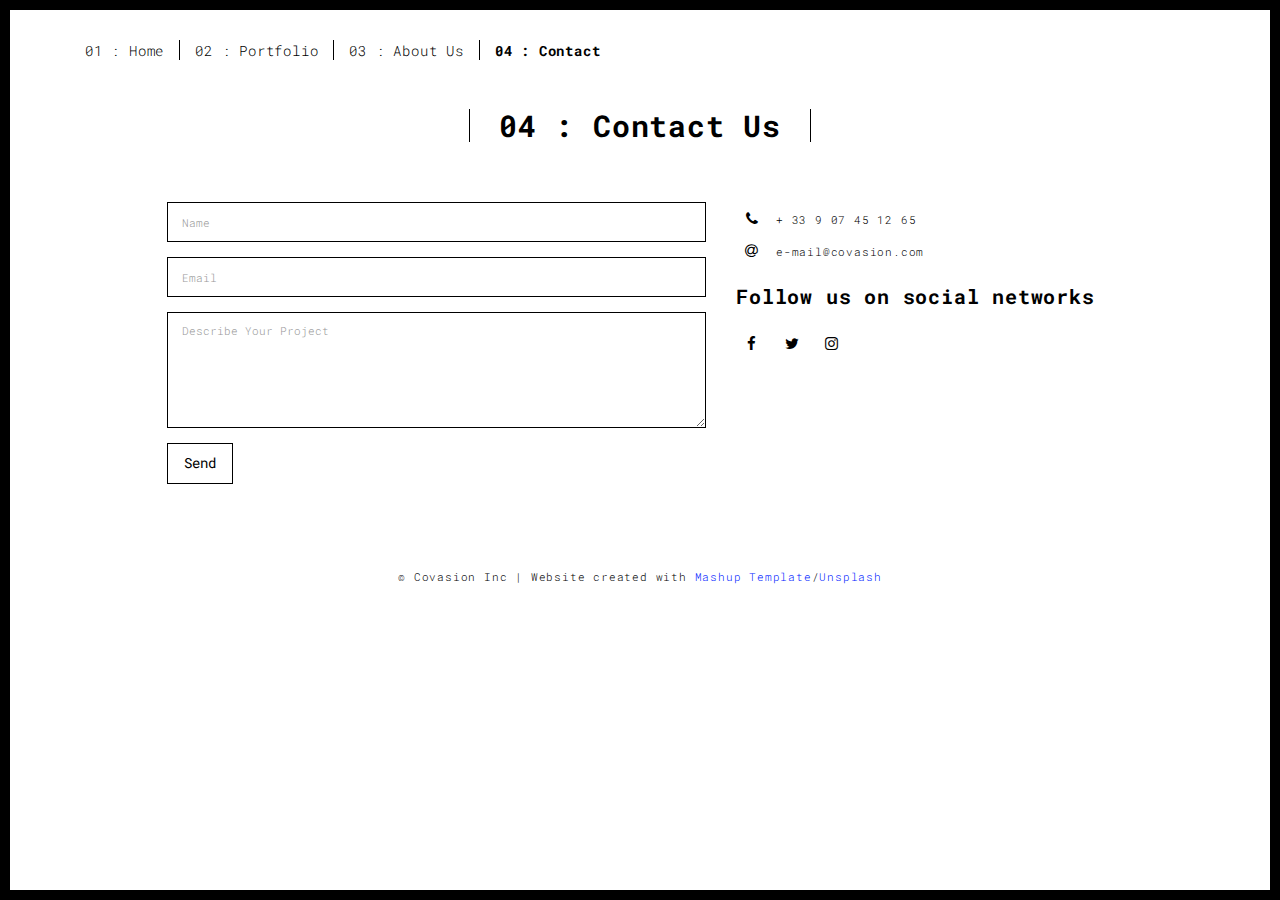
==== contact.html @ bc887be2 "web files" ====
<!DOCTYPE html>
<html lang="en">

<head>
  <meta charset="UTF-8">
  <meta content="IE=edge" http-equiv="X-UA-Compatible">
  <meta content="width=device-width,initial-scale=1" name="viewport">
  <meta content="description" name="description">
  <meta name="google" content="notranslate" />
  <meta content="Mashup templates have been developped by Orson.io team" name="author">

  <!-- Disable tap highlight on IE -->
  <meta name="msapplication-tap-highlight" content="no">
  
  <link rel="apple-touch-icon" sizes="180x180" href="./assets/apple-icon-180x180.png">
  <link href="./assets/favicon.ico" rel="icon">

  <title>Covasion Design Agency</title>  

<link href="./clean.css" rel="stylesheet"></head>

<body class="">
<div id="site-border-left"></div>
<div id="site-border-right"></div>
<div id="site-border-top"></div>
<div id="site-border-bottom"></div>
 <!-- Add your content of header -->
<header>
  <nav class="navbar  navbar-fixed-top navbar-default">
    <div class="container">
        <button type="button" class="navbar-toggle collapsed" data-toggle="collapse" data-target="#navbar-collapse" aria-expanded="false">
          <span class="sr-only">Toggle navigation</span>
          <span class="icon-bar"></span>
          <span class="icon-bar"></span>
          <span class="icon-bar"></span>
        </button>

      <div class="collapse navbar-collapse" id="navbar-collapse">
        <ul class="nav navbar-nav ">
          <li><a href="./index.html" title="">01 : Home</a></li>
          <li><a href="./work.html" title="">02 : Portfolio</a></li>
          <li><a href="./about.html" title="">03 : About Us</a></li>
          <li><a href="./contact.html" title="">04 : Contact</a></li>
        </ul>


      </div> 
    </div>
  </nav>
</header>

<div class="section-container">
    <div class="container">
      <div class="row">
        <div class="col-xs-12">
          <div class="section-container-spacer text-center">
            <h1 class="h2">04 : Contact Us</h1>
          </div>
          
          <div class="row">
            <div class="col-md-10 col-md-offset-1">
               <form action="" class="reveal-content">
                  <div class="row">
                    <div class="col-md-7">
                      <div class="form-group">
                        <input type="text" class="form-control" id="name" placeholder="Name">
                      </div>
                      <div class="form-group">
                        <input type="email" class="form-control" id="email" placeholder="Email">
                      </div>
                      <div class="form-group">
                        <textarea class="form-control" rows="5" placeholder="Describe Your Project"></textarea>
                      </div>
                      <button type="submit" class="btn btn-default btn-lg">Send</button>
                    </div>
                    <div class="col-md-5 address-container">
                      <ul class="list-unstyled">
                        <li>
                          <span class="fa-icon">
                            <i class="fa fa-phone" aria-hidden="true"></i>
                          </span>
                          + 33 9 07 45 12 65
                        </li>
                        <li>
                          <span class="fa-icon">
                            <i class="fa fa-at" aria-hidden="true"></i>
                          </span>
                          e-mail@covasion.com
                        </li>
                      </ul>
                      <h3>Follow us on social networks</h3>
                      <a href="http://www.facebook.com" title="" class="fa-icon">
                        <i class="fa fa-facebook"></i>
                      </a>
                      <a href="http://www.twitter.com" title="" class="fa-icon">
                        <i class="fa fa-twitter"></i>
                      </a>
                      <a href="http://www.instagram.com" title="" class="fa-icon">
                        <i class="fa fa-instagram" aria-hidden="true"></i>
                      </a>

                    </div>
                  </div>
                </form>
            </div>

          </div>
         
       </div>
      </div>
    </div>
  </div>


<footer class="footer-container text-center">
  <div class="container">
    <div class="row">
      <div class="col-xs-12">
        <p>© Covasion Inc | Website created with <a href="http://www.mashup-template.com/" title="Create website with free html template">Mashup Template</a>/<a href="https://www.unsplash.com/" title="Beautiful Free Images">Unsplash</a></p>
      </div>
    </div>
  </div>
</footer>

<script>
  document.addEventListener("DOMContentLoaded", function (event) {
     navActivePage();
  });
</script>

<!-- Google Analytics: change UA-XXXXX-X to be your site's ID 

<script>
  (function (i, s, o, g, r, a, m) {
    i['GoogleAnalyticsObject'] = r; i[r] = i[r] || function () {
      (i[r].q = i[r].q || []).push(arguments)
    }, i[r].l = 1 * new Date(); a = s.createElement(o),
      m = s.getElementsByTagName(o)[0]; a.async = 1; a.src = g; m.parentNode.insertBefore(a, m)
  })(window, document, 'script', '//www.google-analytics.com/analytics.js', 'ga');
  ga('create', 'UA-XXXXX-X', 'auto');
  ga('send', 'pageview');
</script>

--> <script type="text/javascript" src="./main.70a66962.js"></script></body>

</html>
---- clean.css ----
@import url(https://fonts.googleapis.com/css?family=Roboto:900|Roboto+Mono:300,400,700);
@import url(https://maxcdn.bootstrapcdn.com/font-awesome/4.7.0/css/font-awesome.min.css);

/*!
 * Bootstrap v3.3.7 (http://getbootstrap.com)
 * Copyright 2011-2016 Twitter, Inc.
 * Licensed under MIT (https://github.com/twbs/bootstrap/blob/master/LICENSE)
 */


/*! normalize.css v3.0.3 | MIT License | github.com/necolas/normalize.css */

html {
    font-family: sans-serif;
    -ms-text-size-adjust: 100%;
    -webkit-text-size-adjust: 100%
}

body {
    margin: 0
}

article,
aside,
details,
figcaption,
figure,
footer,
header,
hgroup,
main,
menu,
nav,
section,
summary {
    display: block
}

audio,
canvas,
progress,
video {
    display: inline-block;
    vertical-align: baseline
}

audio:not([controls]) {
    display: none;
    height: 0
}

[hidden],
template {
    display: none
}

a {
    background-color: transparent
}

a:active,
a:hover {
    outline: 0
}

abbr[title] {
    border-bottom: 1px dotted
}

b,
strong {
    font-weight: 700
}

dfn {
    font-style: italic
}

h1 {
    font-size: 2em;
    margin: .67em 0
}

mark {
    background: #ff0;
    color: #000
}

small {
    font-size: 80%
}

sub,
sup {
    font-size: 75%;
    line-height: 0;
    position: relative;
    vertical-align: baseline
}

sup {
    top: -.5em
}

sub {
    bottom: -.25em
}

img {
    border: 0
}

svg:not(:root) {
    overflow: hidden
}

figure {
    margin: 1em 40px
}

hr {
    box-sizing: content-box;
    height: 0
}

pre {
    overflow: auto
}

code,
kbd,
pre,
samp {
    font-family: monospace, monospace;
    font-size: 1em
}

button,
input,
optgroup,
select,
textarea {
    color: inherit;
    font: inherit;
    margin: 0
}

button {
    overflow: visible
}

button,
select {
    text-transform: none
}

button,
html input[type=button],
input[type=reset],
input[type=submit] {
    -webkit-appearance: button;
    cursor: pointer
}

button[disabled],
html input[disabled] {
    cursor: default
}

button::-moz-focus-inner,
input::-moz-focus-inner {
    border: 0;
    padding: 0
}

input {
    line-height: normal
}

input[type=checkbox],
input[type=radio] {
    box-sizing: border-box;
    padding: 0
}

input[type=number]::-webkit-inner-spin-button,
input[type=number]::-webkit-outer-spin-button {
    height: auto
}

input[type=search] {
    -webkit-appearance: textfield;
    box-sizing: content-box
}

input[type=search]::-webkit-search-cancel-button,
input[type=search]::-webkit-search-decoration {
    -webkit-appearance: none
}

fieldset {
    border: 1px solid silver;
    margin: 0 2px;
    padding: .35em .625em .75em
}

textarea {
    overflow: auto
}

optgroup {
    font-weight: 700
}

table {
    border-collapse: collapse;
    border-spacing: 0
}

td,
th {
    padding: 0
}


/*! Source: https://github.com/h5bp/html5-boilerplate/blob/master/src/css/main.css */

@media print {
    *,
    :after,
    :before {
        background: transparent!important;
        color: #000!important;
        box-shadow: none!important;
        text-shadow: none!important
    }
    a,
    a:visited {
        text-decoration: underline
    }
    a[href]:after {
        content: " (" attr(href) ")"
    }
    abbr[title]:after {
        content: " (" attr(title) ")"
    }
    a[href^="#"]:after,
    a[href^="javascript:"]:after {
        content: ""
    }
    blockquote,
    pre {
        border: 1px solid #999;
        page-break-inside: avoid
    }
    thead {
        display: table-header-group
    }
    img,
    tr {
        page-break-inside: avoid
    }
    img {
        max-width: 100%!important
    }
    h2,
    h3,
    p {
        orphans: 3;
        widows: 3
    }
    h2,
    h3 {
        page-break-after: avoid
    }
    .navbar {
        display: none
    }
    .btn>.caret,
    .dropup>.btn>.caret {
        border-top-color: #000!important
    }
    .label {
        border: 1px solid #000
    }
    .table {
        border-collapse: collapse!important
    }
    .table td,
    .table th {
        background-color: #fff!important
    }
    .table-bordered td,
    .table-bordered th {
        border: 1px solid #ddd!important
    }
}

*,
:after,
:before {
    -webkit-box-sizing: border-box;
    -moz-box-sizing: border-box;
    box-sizing: border-box
}

html {
    font-size: 10px;
    -webkit-tap-highlight-color: transparent
}

body {
    font-family: Roboto Mono, Helvetica, Arial, sans-serif;
    font-size: 11px;
    line-height: 1.78;
    color: #000;
    background-color: #fff
}

button,
input,
select,
textarea {
    font-family: inherit;
    font-size: inherit;
    line-height: inherit
}

a {
    color: #001aff;
    text-decoration: none
}

a:focus,
a:hover {
    color: #0012b3;
    text-decoration: underline
}

a:focus {
    outline: 5px auto -webkit-focus-ring-color;
    outline-offset: -2px
}

figure {
    margin: 0
}

img {
    vertical-align: middle
}

.img-responsive {
    display: block;
    max-width: 100%;
    height: auto;
    box-shadow: 2px 2px 2px 2px #000;
}

.img-rounded {
    border-radius: 0
}

.img-thumbnail {
    padding: 4px;
    line-height: 1.78;
    background-color: #fff;
    border: 1px solid #ddd;
    border-radius: 0;
    -webkit-transition: all .2s ease-in-out;
    -o-transition: all .2s ease-in-out;
    transition: all .2s ease-in-out;
    display: inline-block;
    max-width: 100%;
    height: auto
}

.img-circle {
    border-radius: 50%
}

hr {
    margin-top: 19px;
    margin-bottom: 19px;
    border: 0;
    border-top: 1px solid #eee
}

.sr-only {
    position: absolute;
    width: 1px;
    height: 1px;
    margin: -1px;
    padding: 0;
    overflow: hidden;
    clip: rect(0, 0, 0, 0);
    border: 0
}

.sr-only-focusable:active,
.sr-only-focusable:focus {
    position: static;
    width: auto;
    height: auto;
    margin: 0;
    overflow: visible;
    clip: auto
}

[role=button] {
    cursor: pointer
}

.h1,
.h2,
.h3,
.h4,
.h5,
.h6,
h1,
h2,
h3,
h4,
h5,
h6 {
    font-family: Roboto Mono, Helvetica, Arial, sans-serif;
    font-weight: 700;
    line-height: 1.1;
    color: #000
}

.h1 .small,
.h1 small,
.h2 .small,
.h2 small,
.h3 .small,
.h3 small,
.h4 .small,
.h4 small,
.h5 .small,
.h5 small,
.h6 .small,
.h6 small,
h1 .small,
h1 small,
h2 .small,
h2 small,
h3 .small,
h3 small,
h4 .small,
h4 small,
h5 .small,
h5 small,
h6 .small,
h6 small {
    font-weight: 400;
    line-height: 1;
    color: #777
}

.h1,
.h2,
.h3,
h1,
h2,
h3 {
    margin-top: 19px;
    margin-bottom: 9.5px
}

.h1 .small,
.h1 small,
.h2 .small,
.h2 small,
.h3 .small,
.h3 small,
h1 .small,
h1 small,
h2 .small,
h2 small,
h3 .small,
h3 small {
    font-size: 65%
}

.h4,
.h5,
.h6,
h4,
h5,
h6 {
    margin-top: 9.5px;
    margin-bottom: 9.5px
}

.h4 .small,
.h4 small,
.h5 .small,
.h5 small,
.h6 .small,
.h6 small,
h4 .small,
h4 small,
h5 .small,
h5 small,
h6 .small,
h6 small {
    font-size: 75%
}

.h1,
h1 {
    font-size: 70px
}

.h2,
h2 {
    font-size: 30px
}

.h3,
h3 {
    font-size: 20px
}

.h4,
.h5,
h4,
h5 {
    font-size: 11px
}

.h6,
h6 {
    font-size: 10px
}

p {
    margin: 0 0 9.5px
}

.lead {
    margin-bottom: 19px;
    font-size: 12px;
    font-weight: 300;
    line-height: 1.4
}

@media (min-width:768px) {
    .lead {
        font-size: 16.5px
    }
}

.small,
small {
    font-size: 90%
}

.mark,
mark {
    background-color: #fcf8e3;
    padding: .2em
}

.text-left {
    text-align: left
}

.text-right {
    text-align: right
}

.text-center {
    text-align: center
}

.text-justify {
    text-align: justify
}

.text-nowrap {
    white-space: nowrap
}

.text-lowercase {
    text-transform: lowercase
}

.initialism,
.text-uppercase {
    text-transform: uppercase
}

.text-capitalize {
    text-transform: capitalize
}

.text-muted {
    color: #777
}

.text-primary {
    color: #001aff
}

a.text-primary:focus,
a.text-primary:hover {
    color: #0015cc
}

.text-success {
    color: #fff
}

a.text-success:focus,
a.text-success:hover {
    color: #e6e6e6
}

.text-info {
    color: #31708f
}

a.text-info:focus,
a.text-info:hover {
    color: #245269
}

.text-warning {
    color: #8a6d3b
}

a.text-warning:focus,
a.text-warning:hover {
    color: #66512c
}

.text-danger {
    color: #fff
}

a.text-danger:focus,
a.text-danger:hover {
    color: #e6e6e6
}

.bg-primary {
    color: #fff;
    background-color: #001aff
}

a.bg-primary:focus,
a.bg-primary:hover {
    background-color: #0015cc
}

.bg-success,
a.bg-success:focus,
a.bg-success:hover {
    background-color: #000
}

.bg-info {
    background-color: #d9edf7
}

a.bg-info:focus,
a.bg-info:hover {
    background-color: #afd9ee
}

.bg-warning {
    background-color: #fcf8e3
}

a.bg-warning:focus,
a.bg-warning:hover {
    background-color: #f7ecb5
}

.bg-danger {
    background-color: red
}

a.bg-danger:focus,
a.bg-danger:hover {
    background-color: #c00
}

.page-header {
    padding-bottom: 8.5px;
    margin: 38px 0 19px;
    border-bottom: 1px solid #eee
}

ol,
ul {
    margin-top: 0;
    margin-bottom: 9.5px
}

ol ol,
ol ul,
ul ol,
ul ul {
    margin-bottom: 0
}

.list-inline,
.list-unstyled {
    padding-left: 0;
    list-style: none
}

.list-inline {
    margin-left: -5px
}

.list-inline>li {
    display: inline-block;
    padding-left: 5px;
    padding-right: 5px
}

dl {
    margin-top: 0;
    margin-bottom: 19px
}

dd,
dt {
    line-height: 1.78
}

dt {
    font-weight: 700
}

dd {
    margin-left: 0
}

.dl-horizontal dd:after,
.dl-horizontal dd:before {
    content: " ";
    display: table
}

.dl-horizontal dd:after {
    clear: both
}

@media (min-width:768px) {
    .dl-horizontal dt {
        float: left;
        width: 160px;
        clear: left;
        text-align: right;
        overflow: hidden;
        text-overflow: ellipsis;
        white-space: nowrap
    }
    .dl-horizontal dd {
        margin-left: 180px
    }
}

abbr[data-original-title],
abbr[title] {
    cursor: help;
    border-bottom: 1px dotted #777
}

.initialism {
    font-size: 90%
}

blockquote {
    padding: 9.5px 19px;
    margin: 0 0 19px;
    font-size: 13.75px;
    border-left: 5px solid #eee
}

blockquote ol:last-child,
blockquote p:last-child,
blockquote ul:last-child {
    margin-bottom: 0
}

blockquote .small,
blockquote footer,
blockquote small {
    display: block;
    font-size: 80%;
    line-height: 1.78;
    color: #777
}

blockquote .small:before,
blockquote footer:before,
blockquote small:before {
    content: "\2014   \A0"
}

.blockquote-reverse,
blockquote.pull-right {
    padding-right: 15px;
    padding-left: 0;
    border-right: 5px solid #eee;
    border-left: 0;
    text-align: right
}

.blockquote-reverse .small:before,
.blockquote-reverse footer:before,
.blockquote-reverse small:before,
blockquote.pull-right .small:before,
blockquote.pull-right footer:before,
blockquote.pull-right small:before {
    content: ""
}

.blockquote-reverse .small:after,
.blockquote-reverse footer:after,
.blockquote-reverse small:after,
blockquote.pull-right .small:after,
blockquote.pull-right footer:after,
blockquote.pull-right small:after {
    content: "\A0   \2014"
}

address {
    margin-bottom: 19px;
    font-style: normal;
    line-height: 1.78
}

code,
kbd,
pre,
samp {
    font-family: Menlo, Monaco, Consolas, Courier New, monospace
}

code {
    color: #c7254e;
    background-color: #f9f2f4
}

code,
kbd {
    padding: 2px 4px;
    font-size: 90%;
    border-radius: 0
}

kbd {
    color: #fff;
    background-color: #333;
    box-shadow: inset 0 -1px 0 rgba(0, 0, 0, .25)
}

kbd kbd {
    padding: 0;
    font-size: 100%;
    font-weight: 700;
    box-shadow: none
}

pre {
    display: block;
    padding: 9px;
    margin: 0 0 9.5px;
    font-size: 10px;
    line-height: 1.78;
    word-break: break-all;
    word-wrap: break-word;
    color: #333;
    background-color: #f5f5f5;
    border: 1px solid #ccc;
    border-radius: 0
}

pre code {
    padding: 0;
    font-size: inherit;
    color: inherit;
    white-space: pre-wrap;
    background-color: transparent;
    border-radius: 0
}

.pre-scrollable {
    max-height: 340px;
    overflow-y: scroll
}

.container {
    margin-right: auto;
    margin-left: auto;
    padding-left: 15px;
    padding-right: 15px
}

.container:after,
.container:before {
    content: " ";
    display: table
}

.container:after {
    clear: both
}

@media (min-width:768px) {
    .container {
        width: 750px
    }
}

@media (min-width:992px) {
    .container {
        width: 970px
    }
}

@media (min-width:1200px) {
    .container {
        width: 1170px
    }
}

.container-fluid {
    margin-right: auto;
    margin-left: auto;
    padding-left: 15px;
    padding-right: 15px
}

.container-fluid:after,
.container-fluid:before {
    content: " ";
    display: table
}

.container-fluid:after {
    clear: both
}

.row {
    margin-left: -15px;
    margin-right: -15px
}

.row:after,
.row:before {
    content: " ";
    display: table
}

.row:after {
    clear: both
}

.col-lg-1,
.col-lg-2,
.col-lg-3,
.col-lg-4,
.col-lg-5,
.col-lg-6,
.col-lg-7,
.col-lg-8,
.col-lg-9,
.col-lg-10,
.col-lg-11,
.col-lg-12,
.col-md-1,
.col-md-2,
.col-md-3,
.col-md-4,
.col-md-5,
.col-md-6,
.col-md-7,
.col-md-8,
.col-md-9,
.col-md-10,
.col-md-11,
.col-md-12,
.col-sm-1,
.col-sm-2,
.col-sm-3,
.col-sm-4,
.col-sm-5,
.col-sm-6,
.col-sm-7,
.col-sm-8,
.col-sm-9,
.col-sm-10,
.col-sm-11,
.col-sm-12,
.col-xs-1,
.col-xs-2,
.col-xs-3,
.col-xs-4,
.col-xs-5,
.col-xs-6,
.col-xs-7,
.col-xs-8,
.col-xs-9,
.col-xs-10,
.col-xs-11,
.col-xs-12 {
    position: relative;
    min-height: 1px;
    padding-left: 15px;
    padding-right: 15px
}

.col-xs-1,
.col-xs-2,
.col-xs-3,
.col-xs-4,
.col-xs-5,
.col-xs-6,
.col-xs-7,
.col-xs-8,
.col-xs-9,
.col-xs-10,
.col-xs-11,
.col-xs-12 {
    float: left
}

.col-xs-1 {
    width: 8.33333%
}

.col-xs-2 {
    width: 16.66667%
}

.col-xs-3 {
    width: 25%
}

.col-xs-4 {
    width: 33.33333%
}

.col-xs-5 {
    width: 41.66667%
}

.col-xs-6 {
    width: 50%
}

.col-xs-7 {
    width: 58.33333%
}

.col-xs-8 {
    width: 66.66667%
}

.col-xs-9 {
    width: 75%
}

.col-xs-10 {
    width: 83.33333%
}

.col-xs-11 {
    width: 91.66667%
}

.col-xs-12 {
    width: 100%
}

.col-xs-pull-0 {
    right: auto
}

.col-xs-pull-1 {
    right: 8.33333%
}

.col-xs-pull-2 {
    right: 16.66667%
}

.col-xs-pull-3 {
    right: 25%
}

.col-xs-pull-4 {
    right: 33.33333%
}

.col-xs-pull-5 {
    right: 41.66667%
}

.col-xs-pull-6 {
    right: 50%
}

.col-xs-pull-7 {
    right: 58.33333%
}

.col-xs-pull-8 {
    right: 66.66667%
}

.col-xs-pull-9 {
    right: 75%
}

.col-xs-pull-10 {
    right: 83.33333%
}

.col-xs-pull-11 {
    right: 91.66667%
}

.col-xs-pull-12 {
    right: 100%
}

.col-xs-push-0 {
    left: auto
}

.col-xs-push-1 {
    left: 8.33333%
}

.col-xs-push-2 {
    left: 16.66667%
}

.col-xs-push-3 {
    left: 25%
}

.col-xs-push-4 {
    left: 33.33333%
}

.col-xs-push-5 {
    left: 41.66667%
}

.col-xs-push-6 {
    left: 50%
}

.col-xs-push-7 {
    left: 58.33333%
}

.col-xs-push-8 {
    left: 66.66667%
}

.col-xs-push-9 {
    left: 75%
}

.col-xs-push-10 {
    left: 83.33333%
}

.col-xs-push-11 {
    left: 91.66667%
}

.col-xs-push-12 {
    left: 100%
}

.col-xs-offset-0 {
    margin-left: 0
}

.col-xs-offset-1 {
    margin-left: 8.33333%
}

.col-xs-offset-2 {
    margin-left: 16.66667%
}

.col-xs-offset-3 {
    margin-left: 25%
}

.col-xs-offset-4 {
    margin-left: 33.33333%
}

.col-xs-offset-5 {
    margin-left: 41.66667%
}

.col-xs-offset-6 {
    margin-left: 50%
}

.col-xs-offset-7 {
    margin-left: 58.33333%
}

.col-xs-offset-8 {
    margin-left: 66.66667%
}

.col-xs-offset-9 {
    margin-left: 75%
}

.col-xs-offset-10 {
    margin-left: 83.33333%
}

.col-xs-offset-11 {
    margin-left: 91.66667%
}

.col-xs-offset-12 {
    margin-left: 100%
}

@media (min-width:768px) {
    .col-sm-1,
    .col-sm-2,
    .col-sm-3,
    .col-sm-4,
    .col-sm-5,
    .col-sm-6,
    .col-sm-7,
    .col-sm-8,
    .col-sm-9,
    .col-sm-10,
    .col-sm-11,
    .col-sm-12 {
        float: left
    }
    .col-sm-1 {
        width: 8.33333%
    }
    .col-sm-2 {
        width: 16.66667%
    }
    .col-sm-3 {
        width: 25%
    }
    .col-sm-4 {
        width: 33.33333%
    }
    .col-sm-5 {
        width: 41.66667%
    }
    .col-sm-6 {
        width: 50%
    }
    .col-sm-7 {
        width: 58.33333%
    }
    .col-sm-8 {
        width: 66.66667%
    }
    .col-sm-9 {
        width: 75%
    }
    .col-sm-10 {
        width: 83.33333%
    }
    .col-sm-11 {
        width: 91.66667%
    }
    .col-sm-12 {
        width: 100%
    }
    .col-sm-pull-0 {
        right: auto
    }
    .col-sm-pull-1 {
        right: 8.33333%
    }
    .col-sm-pull-2 {
        right: 16.66667%
    }
    .col-sm-pull-3 {
        right: 25%
    }
    .col-sm-pull-4 {
        right: 33.33333%
    }
    .col-sm-pull-5 {
        right: 41.66667%
    }
    .col-sm-pull-6 {
        right: 50%
    }
    .col-sm-pull-7 {
        right: 58.33333%
    }
    .col-sm-pull-8 {
        right: 66.66667%
    }
    .col-sm-pull-9 {
        right: 75%
    }
    .col-sm-pull-10 {
        right: 83.33333%
    }
    .col-sm-pull-11 {
        right: 91.66667%
    }
    .col-sm-pull-12 {
        right: 100%
    }
    .col-sm-push-0 {
        left: auto
    }
    .col-sm-push-1 {
        left: 8.33333%
    }
    .col-sm-push-2 {
        left: 16.66667%
    }
    .col-sm-push-3 {
        left: 25%
    }
    .col-sm-push-4 {
        left: 33.33333%
    }
    .col-sm-push-5 {
        left: 41.66667%
    }
    .col-sm-push-6 {
        left: 50%
    }
    .col-sm-push-7 {
        left: 58.33333%
    }
    .col-sm-push-8 {
        left: 66.66667%
    }
    .col-sm-push-9 {
        left: 75%
    }
    .col-sm-push-10 {
        left: 83.33333%
    }
    .col-sm-push-11 {
        left: 91.66667%
    }
    .col-sm-push-12 {
        left: 100%
    }
    .col-sm-offset-0 {
        margin-left: 0
    }
    .col-sm-offset-1 {
        margin-left: 8.33333%
    }
    .col-sm-offset-2 {
        margin-left: 16.66667%
    }
    .col-sm-offset-3 {
        margin-left: 25%
    }
    .col-sm-offset-4 {
        margin-left: 33.33333%
    }
    .col-sm-offset-5 {
        margin-left: 41.66667%
    }
    .col-sm-offset-6 {
        margin-left: 50%
    }
    .col-sm-offset-7 {
        margin-left: 58.33333%
    }
    .col-sm-offset-8 {
        margin-left: 66.66667%
    }
    .col-sm-offset-9 {
        margin-left: 75%
    }
    .col-sm-offset-10 {
        margin-left: 83.33333%
    }
    .col-sm-offset-11 {
        margin-left: 91.66667%
    }
    .col-sm-offset-12 {
        margin-left: 100%
    }
}

@media (min-width:992px) {
    .col-md-1,
    .col-md-2,
    .col-md-3,
    .col-md-4,
    .col-md-5,
    .col-md-6,
    .col-md-7,
    .col-md-8,
    .col-md-9,
    .col-md-10,
    .col-md-11,
    .col-md-12 {
        float: left
    }
    .col-md-1 {
        width: 8.33333%
    }
    .col-md-2 {
        width: 16.66667%
    }
    .col-md-3 {
        width: 25%
    }
    .col-md-4 {
        width: 33.33333%
    }
    .col-md-5 {
        width: 41.66667%
    }
    .col-md-6 {
        width: 50%
    }
    .col-md-7 {
        width: 58.33333%
    }
    .col-md-8 {
        width: 66.66667%
    }
    .col-md-9 {
        width: 75%
    }
    .col-md-10 {
        width: 83.33333%
    }
    .col-md-11 {
        width: 91.66667%
    }
    .col-md-12 {
        width: 100%
    }
    .col-md-pull-0 {
        right: auto
    }
    .col-md-pull-1 {
        right: 8.33333%
    }
    .col-md-pull-2 {
        right: 16.66667%
    }
    .col-md-pull-3 {
        right: 25%
    }
    .col-md-pull-4 {
        right: 33.33333%
    }
    .col-md-pull-5 {
        right: 41.66667%
    }
    .col-md-pull-6 {
        right: 50%
    }
    .col-md-pull-7 {
        right: 58.33333%
    }
    .col-md-pull-8 {
        right: 66.66667%
    }
    .col-md-pull-9 {
        right: 75%
    }
    .col-md-pull-10 {
        right: 83.33333%
    }
    .col-md-pull-11 {
        right: 91.66667%
    }
    .col-md-pull-12 {
        right: 100%
    }
    .col-md-push-0 {
        left: auto
    }
    .col-md-push-1 {
        left: 8.33333%
    }
    .col-md-push-2 {
        left: 16.66667%
    }
    .col-md-push-3 {
        left: 25%
    }
    .col-md-push-4 {
        left: 33.33333%
    }
    .col-md-push-5 {
        left: 41.66667%
    }
    .col-md-push-6 {
        left: 50%
    }
    .col-md-push-7 {
        left: 58.33333%
    }
    .col-md-push-8 {
        left: 66.66667%
    }
    .col-md-push-9 {
        left: 75%
    }
    .col-md-push-10 {
        left: 83.33333%
    }
    .col-md-push-11 {
        left: 91.66667%
    }
    .col-md-push-12 {
        left: 100%
    }
    .col-md-offset-0 {
        margin-left: 0
    }
    .col-md-offset-1 {
        margin-left: 8.33333%
    }
    .col-md-offset-2 {
        margin-left: 16.66667%
    }
    .col-md-offset-3 {
        margin-left: 25%
    }
    .col-md-offset-4 {
        margin-left: 33.33333%
    }
    .col-md-offset-5 {
        margin-left: 41.66667%
    }
    .col-md-offset-6 {
        margin-left: 50%
    }
    .col-md-offset-7 {
        margin-left: 58.33333%
    }
    .col-md-offset-8 {
        margin-left: 66.66667%
    }
    .col-md-offset-9 {
        margin-left: 75%
    }
    .col-md-offset-10 {
        margin-left: 83.33333%
    }
    .col-md-offset-11 {
        margin-left: 91.66667%
    }
    .col-md-offset-12 {
        margin-left: 100%
    }
}

@media (min-width:1200px) {
    .col-lg-1,
    .col-lg-2,
    .col-lg-3,
    .col-lg-4,
    .col-lg-5,
    .col-lg-6,
    .col-lg-7,
    .col-lg-8,
    .col-lg-9,
    .col-lg-10,
    .col-lg-11,
    .col-lg-12 {
        float: left
    }
    .col-lg-1 {
        width: 8.33333%
    }
    .col-lg-2 {
        width: 16.66667%
    }
    .col-lg-3 {
        width: 25%
    }
    .col-lg-4 {
        width: 33.33333%
    }
    .col-lg-5 {
        width: 41.66667%
    }
    .col-lg-6 {
        width: 50%
    }
    .col-lg-7 {
        width: 58.33333%
    }
    .col-lg-8 {
        width: 66.66667%
    }
    .col-lg-9 {
        width: 75%
    }
    .col-lg-10 {
        width: 83.33333%
    }
    .col-lg-11 {
        width: 91.66667%
    }
    .col-lg-12 {
        width: 100%
    }
    .col-lg-pull-0 {
        right: auto
    }
    .col-lg-pull-1 {
        right: 8.33333%
    }
    .col-lg-pull-2 {
        right: 16.66667%
    }
    .col-lg-pull-3 {
        right: 25%
    }
    .col-lg-pull-4 {
        right: 33.33333%
    }
    .col-lg-pull-5 {
        right: 41.66667%
    }
    .col-lg-pull-6 {
        right: 50%
    }
    .col-lg-pull-7 {
        right: 58.33333%
    }
    .col-lg-pull-8 {
        right: 66.66667%
    }
    .col-lg-pull-9 {
        right: 75%
    }
    .col-lg-pull-10 {
        right: 83.33333%
    }
    .col-lg-pull-11 {
        right: 91.66667%
    }
    .col-lg-pull-12 {
        right: 100%
    }
    .col-lg-push-0 {
        left: auto
    }
    .col-lg-push-1 {
        left: 8.33333%
    }
    .col-lg-push-2 {
        left: 16.66667%
    }
    .col-lg-push-3 {
        left: 25%
    }
    .col-lg-push-4 {
        left: 33.33333%
    }
    .col-lg-push-5 {
        left: 41.66667%
    }
    .col-lg-push-6 {
        left: 50%
    }
    .col-lg-push-7 {
        left: 58.33333%
    }
    .col-lg-push-8 {
        left: 66.66667%
    }
    .col-lg-push-9 {
        left: 75%
    }
    .col-lg-push-10 {
        left: 83.33333%
    }
    .col-lg-push-11 {
        left: 91.66667%
    }
    .col-lg-push-12 {
        left: 100%
    }
    .col-lg-offset-0 {
        margin-left: 0
    }
    .col-lg-offset-1 {
        margin-left: 8.33333%
    }
    .col-lg-offset-2 {
        margin-left: 16.66667%
    }
    .col-lg-offset-3 {
        margin-left: 25%
    }
    .col-lg-offset-4 {
        margin-left: 33.33333%
    }
    .col-lg-offset-5 {
        margin-left: 41.66667%
    }
    .col-lg-offset-6 {
        margin-left: 50%
    }
    .col-lg-offset-7 {
        margin-left: 58.33333%
    }
    .col-lg-offset-8 {
        margin-left: 66.66667%
    }
    .col-lg-offset-9 {
        margin-left: 75%
    }
    .col-lg-offset-10 {
        margin-left: 83.33333%
    }
    .col-lg-offset-11 {
        margin-left: 91.66667%
    }
    .col-lg-offset-12 {
        margin-left: 100%
    }
}

table {
    background-color: transparent
}

caption {
    padding-top: 8px;
    padding-bottom: 8px;
    color: #777
}

caption,
th {
    text-align: left
}

.table {
    width: 100%;
    max-width: 100%;
    margin-bottom: 19px
}

.table>tbody>tr>td,
.table>tbody>tr>th,
.table>tfoot>tr>td,
.table>tfoot>tr>th,
.table>thead>tr>td,
.table>thead>tr>th {
    padding: 8px;
    line-height: 1.78;
    vertical-align: top;
    border-top: 1px solid #ddd
}

.table>thead>tr>th {
    vertical-align: bottom;
    border-bottom: 2px solid #ddd
}

.table>caption+thead>tr:first-child>td,
.table>caption+thead>tr:first-child>th,
.table>colgroup+thead>tr:first-child>td,
.table>colgroup+thead>tr:first-child>th,
.table>thead:first-child>tr:first-child>td,
.table>thead:first-child>tr:first-child>th {
    border-top: 0
}

.table>tbody+tbody {
    border-top: 2px solid #ddd
}

.table .table {
    background-color: #fff
}

.table-condensed>tbody>tr>td,
.table-condensed>tbody>tr>th,
.table-condensed>tfoot>tr>td,
.table-condensed>tfoot>tr>th,
.table-condensed>thead>tr>td,
.table-condensed>thead>tr>th {
    padding: 5px
}

.table-bordered,
.table-bordered>tbody>tr>td,
.table-bordered>tbody>tr>th,
.table-bordered>tfoot>tr>td,
.table-bordered>tfoot>tr>th,
.table-bordered>thead>tr>td,
.table-bordered>thead>tr>th {
    border: 1px solid #ddd
}

.table-bordered>thead>tr>td,
.table-bordered>thead>tr>th {
    border-bottom-width: 2px
}

.table-striped>tbody>tr:nth-of-type(odd) {
    background-color: #f9f9f9
}

.table-hover>tbody>tr:hover {
    background-color: #f5f5f5
}

table col[class*=col-] {
    position: static;
    float: none;
    display: table-column
}

table td[class*=col-],
table th[class*=col-] {
    position: static;
    float: none;
    display: table-cell
}

.table>tbody>tr.active>td,
.table>tbody>tr.active>th,
.table>tbody>tr>td.active,
.table>tbody>tr>th.active,
.table>tfoot>tr.active>td,
.table>tfoot>tr.active>th,
.table>tfoot>tr>td.active,
.table>tfoot>tr>th.active,
.table>thead>tr.active>td,
.table>thead>tr.active>th,
.table>thead>tr>td.active,
.table>thead>tr>th.active {
    background-color: #f5f5f5
}

.table-hover>tbody>tr.active:hover>td,
.table-hover>tbody>tr.active:hover>th,
.table-hover>tbody>tr:hover>.active,
.table-hover>tbody>tr>td.active:hover,
.table-hover>tbody>tr>th.active:hover {
    background-color: #e8e8e8
}

.table-hover>tbody>tr.success:hover>td,
.table-hover>tbody>tr.success:hover>th,
.table-hover>tbody>tr:hover>.success,
.table-hover>tbody>tr>td.success:hover,
.table-hover>tbody>tr>th.success:hover,
.table>tbody>tr.success>td,
.table>tbody>tr.success>th,
.table>tbody>tr>td.success,
.table>tbody>tr>th.success,
.table>tfoot>tr.success>td,
.table>tfoot>tr.success>th,
.table>tfoot>tr>td.success,
.table>tfoot>tr>th.success,
.table>thead>tr.success>td,
.table>thead>tr.success>th,
.table>thead>tr>td.success,
.table>thead>tr>th.success {
    background-color: #000
}

.table>tbody>tr.info>td,
.table>tbody>tr.info>th,
.table>tbody>tr>td.info,
.table>tbody>tr>th.info,
.table>tfoot>tr.info>td,
.table>tfoot>tr.info>th,
.table>tfoot>tr>td.info,
.table>tfoot>tr>th.info,
.table>thead>tr.info>td,
.table>thead>tr.info>th,
.table>thead>tr>td.info,
.table>thead>tr>th.info {
    background-color: #d9edf7
}

.table-hover>tbody>tr.info:hover>td,
.table-hover>tbody>tr.info:hover>th,
.table-hover>tbody>tr:hover>.info,
.table-hover>tbody>tr>td.info:hover,
.table-hover>tbody>tr>th.info:hover {
    background-color: #c4e3f3
}

.table>tbody>tr.warning>td,
.table>tbody>tr.warning>th,
.table>tbody>tr>td.warning,
.table>tbody>tr>th.warning,
.table>tfoot>tr.warning>td,
.table>tfoot>tr.warning>th,
.table>tfoot>tr>td.warning,
.table>tfoot>tr>th.warning,
.table>thead>tr.warning>td,
.table>thead>tr.warning>th,
.table>thead>tr>td.warning,
.table>thead>tr>th.warning {
    background-color: #fcf8e3
}

.table-hover>tbody>tr.warning:hover>td,
.table-hover>tbody>tr.warning:hover>th,
.table-hover>tbody>tr:hover>.warning,
.table-hover>tbody>tr>td.warning:hover,
.table-hover>tbody>tr>th.warning:hover {
    background-color: #faf2cc
}

.table>tbody>tr.danger>td,
.table>tbody>tr.danger>th,
.table>tbody>tr>td.danger,
.table>tbody>tr>th.danger,
.table>tfoot>tr.danger>td,
.table>tfoot>tr.danger>th,
.table>tfoot>tr>td.danger,
.table>tfoot>tr>th.danger,
.table>thead>tr.danger>td,
.table>thead>tr.danger>th,
.table>thead>tr>td.danger,
.table>thead>tr>th.danger {
    background-color: red
}

.table-hover>tbody>tr.danger:hover>td,
.table-hover>tbody>tr.danger:hover>th,
.table-hover>tbody>tr:hover>.danger,
.table-hover>tbody>tr>td.danger:hover,
.table-hover>tbody>tr>th.danger:hover {
    background-color: #e60000
}

.table-responsive {
    overflow-x: auto;
    min-height: .01%
}

@media screen and (max-width:767px) {
    .table-responsive {
        width: 100%;
        margin-bottom: 14.25px;
        overflow-y: hidden;
        -ms-overflow-style: -ms-autohiding-scrollbar;
        border: 1px solid #ddd
    }
    .table-responsive>.table {
        margin-bottom: 0
    }
    .table-responsive>.table>tbody>tr>td,
    .table-responsive>.table>tbody>tr>th,
    .table-responsive>.table>tfoot>tr>td,
    .table-responsive>.table>tfoot>tr>th,
    .table-responsive>.table>thead>tr>td,
    .table-responsive>.table>thead>tr>th {
        white-space: nowrap
    }
    .table-responsive>.table-bordered {
        border: 0
    }
    .table-responsive>.table-bordered>tbody>tr>td:first-child,
    .table-responsive>.table-bordered>tbody>tr>th:first-child,
    .table-responsive>.table-bordered>tfoot>tr>td:first-child,
    .table-responsive>.table-bordered>tfoot>tr>th:first-child,
    .table-responsive>.table-bordered>thead>tr>td:first-child,
    .table-responsive>.table-bordered>thead>tr>th:first-child {
        border-left: 0
    }
    .table-responsive>.table-bordered>tbody>tr>td:last-child,
    .table-responsive>.table-bordered>tbody>tr>th:last-child,
    .table-responsive>.table-bordered>tfoot>tr>td:last-child,
    .table-responsive>.table-bordered>tfoot>tr>th:last-child,
    .table-responsive>.table-bordered>thead>tr>td:last-child,
    .table-responsive>.table-bordered>thead>tr>th:last-child {
        border-right: 0
    }
    .table-responsive>.table-bordered>tbody>tr:last-child>td,
    .table-responsive>.table-bordered>tbody>tr:last-child>th,
    .table-responsive>.table-bordered>tfoot>tr:last-child>td,
    .table-responsive>.table-bordered>tfoot>tr:last-child>th {
        border-bottom: 0
    }
}

fieldset {
    margin: 0;
    min-width: 0
}

fieldset,
legend {
    padding: 0;
    border: 0
}

legend {
    display: block;
    width: 100%;
    margin-bottom: 19px;
    font-size: 16.5px;
    line-height: inherit;
    color: #333;
    border-bottom: 1px solid #e5e5e5
}

label {
    display: inline-block;
    max-width: 100%;
    margin-bottom: 5px;
    font-weight: 700
}

input[type=search] {
    -webkit-box-sizing: border-box;
    -moz-box-sizing: border-box;
    box-sizing: border-box
}

input[type=checkbox],
input[type=radio] {
    margin: 4px 0 0;
    margin-top: 1px\9;
    line-height: normal
}

input[type=file] {
    display: block
}

input[type=range] {
    display: block;
    width: 100%
}

select[multiple],
select[size] {
    height: auto
}

input[type=checkbox]:focus,
input[type=file]:focus,
input[type=radio]:focus {
    outline: 5px auto -webkit-focus-ring-color;
    outline-offset: -2px
}

output {
    padding-top: 9px
}

.form-control,
output {
    display: block;
    font-size: 11px;
    line-height: 1.78;
    color: #555
}

.form-control {
    width: 100%;
    height: 40px;
    padding: 8px 14px;
    background-color: #fff;
    background-image: none;
    border: 1px solid #000;
    border-radius: 0;
    -webkit-box-shadow: inset 0 1px 1px rgba(0, 0, 0, .075);
    box-shadow: inset 0 1px 1px rgba(0, 0, 0, .075);
    -webkit-transition: border-color .15s ease-in-out, box-shadow .15s ease-in-out;
    -o-transition: border-color ease-in-out .15s, box-shadow ease-in-out .15s;
    transition: border-color .15s ease-in-out, box-shadow .15s ease-in-out
}

.form-control:focus {
    border-color: #66afe9;
    -webkit-box-shadow: inset 0 1px 1px rgba(0, 0, 0, .075), 0 0 8px rgba(102, 175, 233, .6);
    box-shadow: inset 0 1px 1px rgba(0, 0, 0, .075), 0 0 8px rgba(102, 175, 233, .6)
}

.form-control::-moz-placeholder {
    color: #999;
    opacity: 1
}

.form-control:-ms-input-placeholder {
    color: #999
}

.form-control::-webkit-input-placeholder {
    color: #999
}

.form-control::-ms-expand {
    border: 0;
    background-color: transparent
}

.form-control[disabled],
.form-control[readonly],
fieldset[disabled] .form-control {
    background-color: #eee;
    opacity: 1
}

.form-control[disabled],
fieldset[disabled] .form-control {
    cursor: not-allowed
}

textarea.form-control {
    height: auto
}

input[type=search] {
    -webkit-appearance: none
}

@media screen and (-webkit-min-device-pixel-ratio:0) {
    input[type=date].form-control,
    input[type=datetime-local].form-control,
    input[type=month].form-control,
    input[type=time].form-control {
        line-height: 40px
    }
    .input-group-sm>.input-group-btn>input[type=date].btn,
    .input-group-sm>.input-group-btn>input[type=datetime-local].btn,
    .input-group-sm>.input-group-btn>input[type=month].btn,
    .input-group-sm>.input-group-btn>input[type=time].btn,
    .input-group-sm>input[type=date].form-control,
    .input-group-sm>input[type=date].input-group-addon,
    .input-group-sm>input[type=datetime-local].form-control,
    .input-group-sm>input[type=datetime-local].input-group-addon,
    .input-group-sm>input[type=month].form-control,
    .input-group-sm>input[type=month].input-group-addon,
    .input-group-sm>input[type=time].form-control,
    .input-group-sm>input[type=time].input-group-addon,
    .input-group-sm input[type=date],
    .input-group-sm input[type=datetime-local],
    .input-group-sm input[type=month],
    .input-group-sm input[type=time],
    input[type=date].input-sm,
    input[type=datetime-local].input-sm,
    input[type=month].input-sm,
    input[type=time].input-sm {
        line-height: 27px
    }
    .input-group-lg>.input-group-btn>input[type=date].btn,
    .input-group-lg>.input-group-btn>input[type=datetime-local].btn,
    .input-group-lg>.input-group-btn>input[type=month].btn,
    .input-group-lg>.input-group-btn>input[type=time].btn,
    .input-group-lg>input[type=date].form-control,
    .input-group-lg>input[type=date].input-group-addon,
    .input-group-lg>input[type=datetime-local].form-control,
    .input-group-lg>input[type=datetime-local].input-group-addon,
    .input-group-lg>input[type=month].form-control,
    .input-group-lg>input[type=month].input-group-addon,
    .input-group-lg>input[type=time].form-control,
    .input-group-lg>input[type=time].input-group-addon,
    .input-group-lg input[type=date],
    .input-group-lg input[type=datetime-local],
    .input-group-lg input[type=month],
    .input-group-lg input[type=time],
    input[type=date].input-lg,
    input[type=datetime-local].input-lg,
    input[type=month].input-lg,
    input[type=time].input-lg {
        line-height: 41px
    }
}

.form-group {
    margin-bottom: 15px
}

.checkbox,
.radio {
    position: relative;
    display: block;
    margin-top: 10px;
    margin-bottom: 10px
}

.checkbox label,
.radio label {
    min-height: 19px;
    padding-left: 20px;
    margin-bottom: 0;
    font-weight: 400;
    cursor: pointer
}

.checkbox-inline input[type=checkbox],
.checkbox input[type=checkbox],
.radio-inline input[type=radio],
.radio input[type=radio] {
    position: absolute;
    margin-left: -20px;
    margin-top: 4px\9
}

.checkbox+.checkbox,
.radio+.radio {
    margin-top: -5px
}

.checkbox-inline,
.radio-inline {
    position: relative;
    display: inline-block;
    padding-left: 20px;
    margin-bottom: 0;
    vertical-align: middle;
    font-weight: 400;
    cursor: pointer
}

.checkbox-inline+.checkbox-inline,
.radio-inline+.radio-inline {
    margin-top: 0;
    margin-left: 10px
}

.checkbox-inline.disabled,
.checkbox.disabled label,
.radio-inline.disabled,
.radio.disabled label,
fieldset[disabled] .checkbox-inline,
fieldset[disabled] .checkbox label,
fieldset[disabled] .radio-inline,
fieldset[disabled] .radio label,
fieldset[disabled] input[type=checkbox],
fieldset[disabled] input[type=radio],
input[type=checkbox].disabled,
input[type=checkbox][disabled],
input[type=radio].disabled,
input[type=radio][disabled] {
    cursor: not-allowed
}

.form-control-static {
    padding-top: 9px;
    padding-bottom: 9px;
    margin-bottom: 0;
    min-height: 30px
}

.form-control-static.input-lg,
.form-control-static.input-sm,
.input-group-lg>.form-control-static.form-control,
.input-group-lg>.form-control-static.input-group-addon,
.input-group-lg>.input-group-btn>.form-control-static.btn,
.input-group-sm>.form-control-static.form-control,
.input-group-sm>.form-control-static.input-group-addon,
.input-group-sm>.input-group-btn>.form-control-static.btn {
    padding-left: 0;
    padding-right: 0
}

.input-group-sm>.form-control,
.input-group-sm>.input-group-addon,
.input-group-sm>.input-group-btn>.btn,
.input-sm {
    height: 27px;
    padding: 5px 10px;
    font-size: 10px;
    line-height: 1.5;
    border-radius: 0
}

.input-group-sm>.input-group-btn>select.btn,
.input-group-sm>select.form-control,
.input-group-sm>select.input-group-addon,
select.input-sm {
    height: 27px;
    line-height: 27px
}

.input-group-sm>.input-group-btn>select[multiple].btn,
.input-group-sm>.input-group-btn>textarea.btn,
.input-group-sm>select[multiple].form-control,
.input-group-sm>select[multiple].input-group-addon,
.input-group-sm>textarea.form-control,
.input-group-sm>textarea.input-group-addon,
select[multiple].input-sm,
textarea.input-sm {
    height: auto
}

.form-group-sm .form-control {
    height: 27px;
    padding: 5px 10px;
    font-size: 10px;
    line-height: 1.5;
    border-radius: 0
}

.form-group-sm select.form-control {
    height: 27px;
    line-height: 27px
}

.form-group-sm select[multiple].form-control,
.form-group-sm textarea.form-control {
    height: auto
}

.form-group-sm .form-control-static {
    height: 27px;
    min-height: 29px;
    padding: 6px 10px;
    font-size: 10px;
    line-height: 1.5
}

.input-group-lg>.form-control,
.input-group-lg>.input-group-addon,
.input-group-lg>.input-group-btn>.btn,
.input-lg {
    height: 41px;
    padding: 10px 16px;
    font-size: 14px;
    line-height: 1.33333;
    border-radius: 0
}

.input-group-lg>.input-group-btn>select.btn,
.input-group-lg>select.form-control,
.input-group-lg>select.input-group-addon,
select.input-lg {
    height: 41px;
    line-height: 41px
}

.input-group-lg>.input-group-btn>select[multiple].btn,
.input-group-lg>.input-group-btn>textarea.btn,
.input-group-lg>select[multiple].form-control,
.input-group-lg>select[multiple].input-group-addon,
.input-group-lg>textarea.form-control,
.input-group-lg>textarea.input-group-addon,
select[multiple].input-lg,
textarea.input-lg {
    height: auto
}

.form-group-lg .form-control {
    height: 41px;
    padding: 10px 16px;
    font-size: 14px;
    line-height: 1.33333;
    border-radius: 0
}

.form-group-lg select.form-control {
    height: 41px;
    line-height: 41px
}

.form-group-lg select[multiple].form-control,
.form-group-lg textarea.form-control {
    height: auto
}

.form-group-lg .form-control-static {
    height: 41px;
    min-height: 33px;
    padding: 11px 16px;
    font-size: 14px;
    line-height: 1.33333
}

.has-feedback {
    position: relative
}

.has-feedback .form-control {
    padding-right: 50px
}

.form-control-feedback {
    position: absolute;
    top: 0;
    right: 0;
    z-index: 2;
    display: block;
    width: 40px;
    height: 40px;
    line-height: 40px;
    text-align: center;
    pointer-events: none
}

.form-group-lg .form-control+.form-control-feedback,
.input-group-lg+.form-control-feedback,
.input-group-lg>.form-control+.form-control-feedback,
.input-group-lg>.input-group-addon+.form-control-feedback,
.input-group-lg>.input-group-btn>.btn+.form-control-feedback,
.input-lg+.form-control-feedback {
    width: 41px;
    height: 41px;
    line-height: 41px
}

.form-group-sm .form-control+.form-control-feedback,
.input-group-sm+.form-control-feedback,
.input-group-sm>.form-control+.form-control-feedback,
.input-group-sm>.input-group-addon+.form-control-feedback,
.input-group-sm>.input-group-btn>.btn+.form-control-feedback,
.input-sm+.form-control-feedback {
    width: 27px;
    height: 27px;
    line-height: 27px
}

.has-success .checkbox,
.has-success .checkbox-inline,
.has-success.checkbox-inline label,
.has-success.checkbox label,
.has-success .control-label,
.has-success .help-block,
.has-success .radio,
.has-success .radio-inline,
.has-success.radio-inline label,
.has-success.radio label {
    color: #fff
}

.has-success .form-control {
    border-color: #fff;
    -webkit-box-shadow: inset 0 1px 1px rgba(0, 0, 0, .075);
    box-shadow: inset 0 1px 1px rgba(0, 0, 0, .075)
}

.has-success .form-control:focus {
    border-color: #e6e6e6;
    -webkit-box-shadow: inset 0 1px 1px rgba(0, 0, 0, .075), 0 0 6px #fff;
    box-shadow: inset 0 1px 1px rgba(0, 0, 0, .075), 0 0 6px #fff
}

.has-success .input-group-addon {
    color: #fff;
    border-color: #fff;
    background-color: #000
}

.has-success .form-control-feedback {
    color: #fff
}

.has-warning .checkbox,
.has-warning .checkbox-inline,
.has-warning.checkbox-inline label,
.has-warning.checkbox label,
.has-warning .control-label,
.has-warning .help-block,
.has-warning .radio,
.has-warning .radio-inline,
.has-warning.radio-inline label,
.has-warning.radio label {
    color: #8a6d3b
}

.has-warning .form-control {
    border-color: #8a6d3b;
    -webkit-box-shadow: inset 0 1px 1px rgba(0, 0, 0, .075);
    box-shadow: inset 0 1px 1px rgba(0, 0, 0, .075)
}

.has-warning .form-control:focus {
    border-color: #66512c;
    -webkit-box-shadow: inset 0 1px 1px rgba(0, 0, 0, .075), 0 0 6px #c0a16b;
    box-shadow: inset 0 1px 1px rgba(0, 0, 0, .075), 0 0 6px #c0a16b
}

.has-warning .input-group-addon {
    color: #8a6d3b;
    border-color: #8a6d3b;
    background-color: #fcf8e3
}

.has-warning .form-control-feedback {
    color: #8a6d3b
}

.has-error .checkbox,
.has-error .checkbox-inline,
.has-error.checkbox-inline label,
.has-error.checkbox label,
.has-error .control-label,
.has-error .help-block,
.has-error .radio,
.has-error .radio-inline,
.has-error.radio-inline label,
.has-error.radio label {
    color: #fff
}

.has-error .form-control {
    border-color: #fff;
    -webkit-box-shadow: inset 0 1px 1px rgba(0, 0, 0, .075);
    box-shadow: inset 0 1px 1px rgba(0, 0, 0, .075)
}

.has-error .form-control:focus {
    border-color: #e6e6e6;
    -webkit-box-shadow: inset 0 1px 1px rgba(0, 0, 0, .075), 0 0 6px #fff;
    box-shadow: inset 0 1px 1px rgba(0, 0, 0, .075), 0 0 6px #fff
}

.has-error .input-group-addon {
    color: #fff;
    border-color: #fff;
    background-color: red
}

.has-error .form-control-feedback {
    color: #fff
}

.has-feedback label~.form-control-feedback {
    top: 24px
}

.has-feedback label.sr-only~.form-control-feedback {
    top: 0
}

.help-block {
    display: block;
    margin-top: 5px;
    margin-bottom: 10px;
    color: #404040
}

@media (min-width:768px) {
    .form-inline .form-group {
        display: inline-block;
        margin-bottom: 0;
        vertical-align: middle
    }
    .form-inline .form-control {
        display: inline-block;
        width: auto;
        vertical-align: middle
    }
    .form-inline .form-control-static {
        display: inline-block
    }
    .form-inline .input-group {
        display: inline-table;
        vertical-align: middle
    }
    .form-inline .input-group .form-control,
    .form-inline .input-group .input-group-addon,
    .form-inline .input-group .input-group-btn {
        width: auto
    }
    .form-inline .input-group>.form-control {
        width: 100%
    }
    .form-inline .control-label {
        margin-bottom: 0;
        vertical-align: middle
    }
    .form-inline .checkbox,
    .form-inline .radio {
        display: inline-block;
        margin-top: 0;
        margin-bottom: 0;
        vertical-align: middle
    }
    .form-inline .checkbox label,
    .form-inline .radio label {
        padding-left: 0
    }
    .form-inline .checkbox input[type=checkbox],
    .form-inline .radio input[type=radio] {
        position: relative;
        margin-left: 0
    }
    .form-inline .has-feedback .form-control-feedback {
        top: 0
    }
}

.form-horizontal .checkbox,
.form-horizontal .checkbox-inline,
.form-horizontal .radio,
.form-horizontal .radio-inline {
    margin-top: 0;
    margin-bottom: 0;
    padding-top: 9px
}

.form-horizontal .checkbox,
.form-horizontal .radio {
    min-height: 28px
}

.form-horizontal .form-group {
    margin-left: -15px;
    margin-right: -15px
}

.form-horizontal .form-group:after,
.form-horizontal .form-group:before {
    content: " ";
    display: table
}

.form-horizontal .form-group:after {
    clear: both
}

@media (min-width:768px) {
    .form-horizontal .control-label {
        text-align: right;
        margin-bottom: 0;
        padding-top: 9px
    }
}

.form-horizontal .has-feedback .form-control-feedback {
    right: 15px
}

@media (min-width:768px) {
    .form-horizontal .form-group-lg .control-label {
        padding-top: 11px;
        font-size: 14px
    }
}

@media (min-width:768px) {
    .form-horizontal .form-group-sm .control-label {
        padding-top: 6px;
        font-size: 10px
    }
}

.btn {
    display: inline-block;
    margin-bottom: 0;
    font-weight: 400;
    text-align: center;
    vertical-align: middle;
    touch-action: manipulation;
    cursor: pointer;
    background-image: none;
    border: 1px solid transparent;
    white-space: nowrap;
    padding: 8px 14px;
    font-size: 11px;
    line-height: 1.78;
    border-radius: 0;
    -webkit-user-select: none;
    -moz-user-select: none;
    -ms-user-select: none;
    user-select: none
}

.btn.active.focus,
.btn.active:focus,
.btn.focus,
.btn:active.focus,
.btn:active:focus,
.btn:focus {
    outline: 5px auto -webkit-focus-ring-color;
    outline-offset: -2px
}

.btn.focus,
.btn:focus,
.btn:hover {
    color: #000;
    text-decoration: none
}

.btn.active,
.btn:active {
    outline: 0;
    background-image: none;
    -webkit-box-shadow: inset 0 3px 5px rgba(0, 0, 0, .125);
    box-shadow: inset 0 3px 5px rgba(0, 0, 0, .125)
}

.btn.disabled,
.btn[disabled],
fieldset[disabled] .btn {
    cursor: not-allowed;
    opacity: .65;
    filter: alpha(opacity=65);
    -webkit-box-shadow: none;
    box-shadow: none
}

a.btn.disabled,
fieldset[disabled] a.btn {
    pointer-events: none
}

.btn-default,
.btn-default.active,
.btn-default.active.focus,
.btn-default.active:focus,
.btn-default.active:hover,
.btn-default.focus,
.btn-default:active,
.btn-default:active.focus,
.btn-default:active:focus,
.btn-default:active:hover,
.btn-default:focus,
.btn-default:hover,
.open>.btn-default.dropdown-toggle,
.open>.btn-default.dropdown-toggle.focus,
.open>.btn-default.dropdown-toggle:focus,
.open>.btn-default.dropdown-toggle:hover {
    color: #000;
    background-color: transparent;
    border-color: #000;
}

.btn-default.active,
.btn-default:active,
.open>.btn-default.dropdown-toggle {
    background-image: none
}

.btn-default.disabled.focus,
.btn-default.disabled:focus,
.btn-default.disabled:hover,
.btn-default[disabled].focus,
.btn-default[disabled]:focus,
.btn-default[disabled]:hover,
fieldset[disabled] .btn-default.focus,
fieldset[disabled] .btn-default:focus,
fieldset[disabled] .btn-default:hover {
    background-color: transparent;
    border-color: #33B1E7;
}

.btn-default .badge {
    color: transparent;
    background-color: #33B1E7;
}

.btn-primary {
    color: #001aff;
    background-color: transparent;
    border-color: #001aff
}

.btn-primary.focus,
.btn-primary:focus {
    color: #001aff;
    background-color: transparent;
    border-color: #000d80
}

.btn-primary.active,
.btn-primary:active,
.btn-primary:hover,
.open>.btn-primary.dropdown-toggle {
    color: #001aff;
    background-color: transparent;
    border-color: #0014c2
}

.btn-primary.active.focus,
.btn-primary.active:focus,
.btn-primary.active:hover,
.btn-primary:active.focus,
.btn-primary:active:focus,
.btn-primary:active:hover,
.open>.btn-primary.dropdown-toggle.focus,
.open>.btn-primary.dropdown-toggle:focus,
.open>.btn-primary.dropdown-toggle:hover {
    color: #001aff;
    background-color: transparent;
    border-color: #000d80
}

.btn-primary.active,
.btn-primary:active,
.open>.btn-primary.dropdown-toggle {
    background-image: none
}

.btn-primary.disabled.focus,
.btn-primary.disabled:focus,
.btn-primary.disabled:hover,
.btn-primary[disabled].focus,
.btn-primary[disabled]:focus,
.btn-primary[disabled]:hover,
fieldset[disabled] .btn-primary.focus,
fieldset[disabled] .btn-primary:focus,
fieldset[disabled] .btn-primary:hover {
    background-color: transparent;
    border-color: #001aff
}

.btn-primary .badge {
    color: transparent;
    background-color: #001aff
}

.btn-success {
    color: #5cb85c;
    background-color: transparent;
    border-color: #5cb85c
}

.btn-success.focus,
.btn-success:focus {
    color: #5cb85c;
    background-color: transparent;
    border-color: #2d672d
}

.btn-success.active,
.btn-success:active,
.btn-success:hover,
.open>.btn-success.dropdown-toggle {
    color: #5cb85c;
    background-color: transparent;
    border-color: #419641
}

.btn-success.active.focus,
.btn-success.active:focus,
.btn-success.active:hover,
.btn-success:active.focus,
.btn-success:active:focus,
.btn-success:active:hover,
.open>.btn-success.dropdown-toggle.focus,
.open>.btn-success.dropdown-toggle:focus,
.open>.btn-success.dropdown-toggle:hover {
    color: #5cb85c;
    background-color: transparent;
    border-color: #2d672d
}

.btn-success.active,
.btn-success:active,
.open>.btn-success.dropdown-toggle {
    background-image: none
}

.btn-success.disabled.focus,
.btn-success.disabled:focus,
.btn-success.disabled:hover,
.btn-success[disabled].focus,
.btn-success[disabled]:focus,
.btn-success[disabled]:hover,
fieldset[disabled] .btn-success.focus,
fieldset[disabled] .btn-success:focus,
fieldset[disabled] .btn-success:hover {
    background-color: transparent;
    border-color: #5cb85c
}

.btn-success .badge {
    color: transparent;
    background-color: #5cb85c
}

.btn-info {
    border-color: #5bc0de
}

.btn-info,
.btn-info.focus,
.btn-info:focus {
    color: #5bc0de;
    background-color: transparent
}

.btn-info.focus,
.btn-info:focus {
    border-color: #1f7e9a
}

.btn-info.active,
.btn-info:active,
.btn-info:hover,
.open>.btn-info.dropdown-toggle {
    color: #5bc0de;
    background-color: transparent;
    border-color: #2aabd2
}

.btn-info.active.focus,
.btn-info.active:focus,
.btn-info.active:hover,
.btn-info:active.focus,
.btn-info:active:focus,
.btn-info:active:hover,
.open>.btn-info.dropdown-toggle.focus,
.open>.btn-info.dropdown-toggle:focus,
.open>.btn-info.dropdown-toggle:hover {
    color: #5bc0de;
    background-color: transparent;
    border-color: #1f7e9a
}

.btn-info.active,
.btn-info:active,
.open>.btn-info.dropdown-toggle {
    background-image: none
}

.btn-info.disabled.focus,
.btn-info.disabled:focus,
.btn-info.disabled:hover,
.btn-info[disabled].focus,
.btn-info[disabled]:focus,
.btn-info[disabled]:hover,
fieldset[disabled] .btn-info.focus,
fieldset[disabled] .btn-info:focus,
fieldset[disabled] .btn-info:hover {
    background-color: transparent;
    border-color: #5bc0de
}

.btn-info .badge {
    color: transparent;
    background-color: #5bc0de
}

.btn-warning {
    color: #f0ad4e;
    background-color: transparent;
    border-color: #f0ad4e
}

.btn-warning.focus,
.btn-warning:focus {
    color: #f0ad4e;
    background-color: transparent;
    border-color: #b06d0f
}

.btn-warning.active,
.btn-warning:active,
.btn-warning:hover,
.open>.btn-warning.dropdown-toggle {
    color: #f0ad4e;
    background-color: transparent;
    border-color: #eb9316
}

.btn-warning.active.focus,
.btn-warning.active:focus,
.btn-warning.active:hover,
.btn-warning:active.focus,
.btn-warning:active:focus,
.btn-warning:active:hover,
.open>.btn-warning.dropdown-toggle.focus,
.open>.btn-warning.dropdown-toggle:focus,
.open>.btn-warning.dropdown-toggle:hover {
    color: #f0ad4e;
    background-color: transparent;
    border-color: #b06d0f
}

.btn-warning.active,
.btn-warning:active,
.open>.btn-warning.dropdown-toggle {
    background-image: none
}

.btn-warning.disabled.focus,
.btn-warning.disabled:focus,
.btn-warning.disabled:hover,
.btn-warning[disabled].focus,
.btn-warning[disabled]:focus,
.btn-warning[disabled]:hover,
fieldset[disabled] .btn-warning.focus,
fieldset[disabled] .btn-warning:focus,
fieldset[disabled] .btn-warning:hover {
    background-color: transparent;
    border-color: #f0ad4e
}

.btn-warning .badge {
    color: transparent;
    background-color: #f0ad4e
}

.btn-danger {
    color: #d9534f;
    background-color: transparent;
    border-color: #d9534f
}

.btn-danger.focus,
.btn-danger:focus {
    color: #d9534f;
    background-color: transparent;
    border-color: #8b211e
}

.btn-danger.active,
.btn-danger:active,
.btn-danger:hover,
.open>.btn-danger.dropdown-toggle {
    color: #d9534f;
    background-color: transparent;
    border-color: #c12e2a
}

.btn-danger.active.focus,
.btn-danger.active:focus,
.btn-danger.active:hover,
.btn-danger:active.focus,
.btn-danger:active:focus,
.btn-danger:active:hover,
.open>.btn-danger.dropdown-toggle.focus,
.open>.btn-danger.dropdown-toggle:focus,
.open>.btn-danger.dropdown-toggle:hover {
    color: #d9534f;
    background-color: transparent;
    border-color: #8b211e
}

.btn-danger.active,
.btn-danger:active,
.open>.btn-danger.dropdown-toggle {
    background-image: none
}

.btn-danger.disabled.focus,
.btn-danger.disabled:focus,
.btn-danger.disabled:hover,
.btn-danger[disabled].focus,
.btn-danger[disabled]:focus,
.btn-danger[disabled]:hover,
fieldset[disabled] .btn-danger.focus,
fieldset[disabled] .btn-danger:focus,
fieldset[disabled] .btn-danger:hover {
    background-color: transparent;
    border-color: #d9534f
}

.btn-danger .badge {
    color: transparent;
    background-color: #d9534f
}

.btn-link {
    color: #001aff;
    font-weight: 400;
    border-radius: 0
}

.btn-link,
.btn-link.active,
.btn-link:active,
.btn-link[disabled],
fieldset[disabled] .btn-link {
    background-color: transparent;
    -webkit-box-shadow: none;
    box-shadow: none
}

.btn-link,
.btn-link:active,
.btn-link:focus,
.btn-link:hover {
    border-color: transparent
}

.btn-link:focus,
.btn-link:hover {
    color: #0012b3;
    text-decoration: underline;
    background-color: transparent
}

.btn-link[disabled]:focus,
.btn-link[disabled]:hover,
fieldset[disabled] .btn-link:focus,
fieldset[disabled] .btn-link:hover {
    color: #777;
    text-decoration: none
}

.btn-group-lg>.btn,
.btn-lg {
    padding: 10px 16px;
    font-size: 14px;
    line-height: 1.33333;
    border-radius: 0
}

.btn-group-sm>.btn,
.btn-sm {
    padding: 5px 10px;
    font-size: 10px;
    line-height: 1.5;
    border-radius: 0
}

.btn-group-xs>.btn,
.btn-xs {
    padding: 1px 5px;
    font-size: 10px;
    line-height: 1.5;
    border-radius: 0
}

.btn-block {
    display: block;
    width: 100%
}

.btn-block+.btn-block {
    margin-top: 5px
}

input[type=button].btn-block,
input[type=reset].btn-block,
input[type=submit].btn-block {
    width: 100%
}

.fade {
    opacity: 0;
    -webkit-transition: opacity .15s linear;
    -o-transition: opacity .15s linear;
    transition: opacity .15s linear
}

.fade.in {
    opacity: 1
}

.collapse {
    display: none
}

.collapse.in {
    display: block
}

tr.collapse.in {
    display: table-row
}

tbody.collapse.in {
    display: table-row-group
}

.collapsing {
    position: relative;
    height: 0;
    overflow: hidden;
    -webkit-transition-property: height, visibility;
    transition-property: height, visibility;
    -webkit-transition-duration: .35s;
    transition-duration: .35s;
    -webkit-transition-timing-function: ease;
    transition-timing-function: ease
}

.caret {
    display: inline-block;
    width: 0;
    height: 0;
    margin-left: 2px;
    vertical-align: middle;
    border-top: 4px dashed;
    border-top: 4px solid\9;
    border-right: 4px solid transparent;
    border-left: 4px solid transparent
}

.dropdown,
.dropup {
    position: relative
}

.dropdown-toggle:focus {
    outline: 0
}

.dropdown-menu {
    position: absolute;
    top: 100%;
    left: 0;
    z-index: 1000;
    display: none;
    float: left;
    min-width: 160px;
    padding: 5px 0;
    margin: 2px 0 0;
    list-style: none;
    font-size: 11px;
    text-align: left;
    background-color: #fff;
    border: 1px solid #ccc;
    border: 1px solid rgba(0, 0, 0, .15);
    border-radius: 0;
    -webkit-box-shadow: 0 6px 12px rgba(0, 0, 0, .175);
    box-shadow: 0 6px 12px rgba(0, 0, 0, .175);
    background-clip: padding-box
}

.dropdown-menu.pull-right {
    right: 0;
    left: auto
}

.dropdown-menu .divider {
    height: 1px;
    margin: 8.5px 0;
    overflow: hidden;
    background-color: #e5e5e5
}

.dropdown-menu>li>a {
    display: block;
    padding: 3px 20px;
    clear: both;
    font-weight: 400;
    line-height: 1.78;
    color: #333;
    white-space: nowrap
}

.dropdown-menu>li>a:focus,
.dropdown-menu>li>a:hover {
    text-decoration: none;
    color: #262626;
    background-color: #f5f5f5
}

.dropdown-menu>.active>a,
.dropdown-menu>.active>a:focus,
.dropdown-menu>.active>a:hover {
    color: #fff;
    text-decoration: none;
    outline: 0;
    background-color: #001aff
}

.dropdown-menu>.disabled>a,
.dropdown-menu>.disabled>a:focus,
.dropdown-menu>.disabled>a:hover {
    color: #777
}

.dropdown-menu>.disabled>a:focus,
.dropdown-menu>.disabled>a:hover {
    text-decoration: none;
    background-color: transparent;
    background-image: none;
    filter: progid: DXImageTransform.Microsoft.gradient(enabled=false);
    cursor: not-allowed
}

.open>.dropdown-menu {
    display: block
}

.open>a {
    outline: 0
}

.dropdown-menu-right {
    left: auto;
    right: 0
}

.dropdown-menu-left {
    left: 0;
    right: auto
}

.dropdown-header {
    display: block;
    padding: 3px 20px;
    font-size: 10px;
    line-height: 1.78;
    color: #777;
    white-space: nowrap
}

.dropdown-backdrop {
    position: fixed;
    left: 0;
    right: 0;
    bottom: 0;
    top: 0;
    z-index: 990
}

.pull-right>.dropdown-menu {
    right: 0;
    left: auto
}

.dropup .caret,
.navbar-fixed-bottom .dropdown .caret {
    border-top: 0;
    border-bottom: 4px dashed;
    border-bottom: 4px solid\9;
    content: ""
}

.dropup .dropdown-menu,
.navbar-fixed-bottom .dropdown .dropdown-menu {
    top: auto;
    bottom: 100%;
    margin-bottom: 2px
}

@media (min-width:768px) {
    .navbar-right .dropdown-menu {
        right: 0;
        left: auto
    }
    .navbar-right .dropdown-menu-left {
        left: 0;
        right: auto
    }
}

.btn-group,
.btn-group-vertical {
    position: relative;
    display: inline-block;
    vertical-align: middle
}

.btn-group-vertical>.btn,
.btn-group>.btn {
    position: relative;
    float: left
}

.btn-group-vertical>.btn.active,
.btn-group-vertical>.btn:active,
.btn-group-vertical>.btn:focus,
.btn-group-vertical>.btn:hover,
.btn-group>.btn.active,
.btn-group>.btn:active,
.btn-group>.btn:focus,
.btn-group>.btn:hover {
    z-index: 2
}

.btn-group .btn+.btn,
.btn-group .btn+.btn-group,
.btn-group .btn-group+.btn,
.btn-group .btn-group+.btn-group {
    margin-left: -1px
}

.btn-toolbar {
    margin-left: -5px
}

.btn-toolbar:after,
.btn-toolbar:before {
    content: " ";
    display: table
}

.btn-toolbar:after {
    clear: both
}

.btn-toolbar .btn,
.btn-toolbar .btn-group,
.btn-toolbar .input-group {
    float: left
}

.btn-toolbar>.btn,
.btn-toolbar>.btn-group,
.btn-toolbar>.input-group {
    margin-left: 5px
}

.btn-group>.btn:not(:first-child):not(:last-child):not(.dropdown-toggle) {
    border-radius: 0
}

.btn-group>.btn:first-child {
    margin-left: 0
}

.btn-group>.btn:first-child:not(:last-child):not(.dropdown-toggle) {
    border-bottom-right-radius: 0;
    border-top-right-radius: 0
}

.btn-group>.btn:last-child:not(:first-child),
.btn-group>.dropdown-toggle:not(:first-child) {
    border-bottom-left-radius: 0;
    border-top-left-radius: 0
}

.btn-group>.btn-group {
    float: left
}

.btn-group>.btn-group:not(:first-child):not(:last-child)>.btn {
    border-radius: 0
}

.btn-group>.btn-group:first-child:not(:last-child)>.btn:last-child,
.btn-group>.btn-group:first-child:not(:last-child)>.dropdown-toggle {
    border-bottom-right-radius: 0;
    border-top-right-radius: 0
}

.btn-group>.btn-group:last-child:not(:first-child)>.btn:first-child {
    border-bottom-left-radius: 0;
    border-top-left-radius: 0
}

.btn-group .dropdown-toggle:active,
.btn-group.open .dropdown-toggle {
    outline: 0
}

.btn-group>.btn+.dropdown-toggle {
    padding-left: 8px;
    padding-right: 8px
}

.btn-group-lg.btn-group>.btn+.dropdown-toggle,
.btn-group>.btn-lg+.dropdown-toggle {
    padding-left: 12px;
    padding-right: 12px
}

.btn-group.open .dropdown-toggle {
    -webkit-box-shadow: inset 0 3px 5px rgba(0, 0, 0, .125);
    box-shadow: inset 0 3px 5px rgba(0, 0, 0, .125)
}

.btn-group.open .dropdown-toggle.btn-link {
    -webkit-box-shadow: none;
    box-shadow: none
}

.btn .caret {
    margin-left: 0
}

.btn-group-lg>.btn .caret,
.btn-lg .caret {
    border-width: 5px 5px 0;
    border-bottom-width: 0
}

.dropup .btn-group-lg>.btn .caret,
.dropup .btn-lg .caret {
    border-width: 0 5px 5px
}

.btn-group-vertical>.btn,
.btn-group-vertical>.btn-group,
.btn-group-vertical>.btn-group>.btn {
    display: block;
    float: none;
    width: 100%;
    max-width: 100%
}

.btn-group-vertical>.btn-group:after,
.btn-group-vertical>.btn-group:before {
    content: " ";
    display: table
}

.btn-group-vertical>.btn-group:after {
    clear: both
}

.btn-group-vertical>.btn-group>.btn {
    float: none
}

.btn-group-vertical>.btn+.btn,
.btn-group-vertical>.btn+.btn-group,
.btn-group-vertical>.btn-group+.btn,
.btn-group-vertical>.btn-group+.btn-group {
    margin-top: -1px;
    margin-left: 0
}

.btn-group-vertical>.btn:not(:first-child):not(:last-child) {
    border-radius: 0
}

.btn-group-vertical>.btn:first-child:not(:last-child),
.btn-group-vertical>.btn:last-child:not(:first-child) {
    border-top-right-radius: 0;
    border-top-left-radius: 0;
    border-bottom-right-radius: 0;
    border-bottom-left-radius: 0
}

.btn-group-vertical>.btn-group:not(:first-child):not(:last-child)>.btn {
    border-radius: 0
}

.btn-group-vertical>.btn-group:first-child:not(:last-child)>.btn:last-child,
.btn-group-vertical>.btn-group:first-child:not(:last-child)>.dropdown-toggle {
    border-bottom-right-radius: 0;
    border-bottom-left-radius: 0
}

.btn-group-vertical>.btn-group:last-child:not(:first-child)>.btn:first-child {
    border-top-right-radius: 0;
    border-top-left-radius: 0
}

.btn-group-justified {
    display: table;
    width: 100%;
    table-layout: fixed;
    border-collapse: separate
}

.btn-group-justified>.btn,
.btn-group-justified>.btn-group {
    float: none;
    display: table-cell;
    width: 1%
}

.btn-group-justified>.btn-group .btn {
    width: 100%
}

.btn-group-justified>.btn-group .dropdown-menu {
    left: auto
}

[data-toggle=buttons]>.btn-group>.btn input[type=checkbox],
[data-toggle=buttons]>.btn-group>.btn input[type=radio],
[data-toggle=buttons]>.btn input[type=checkbox],
[data-toggle=buttons]>.btn input[type=radio] {
    position: absolute;
    clip: rect(0, 0, 0, 0);
    pointer-events: none
}

.input-group {
    position: relative;
    display: table;
    border-collapse: separate
}

.input-group[class*=col-] {
    float: none;
    padding-left: 0;
    padding-right: 0
}

.input-group .form-control {
    position: relative;
    z-index: 2;
    float: left;
    width: 100%;
    margin-bottom: 0
}

.input-group .form-control:focus {
    z-index: 3
}

.input-group-addon,
.input-group-btn,
.input-group .form-control {
    display: table-cell
}

.input-group-addon:not(:first-child):not(:last-child),
.input-group-btn:not(:first-child):not(:last-child),
.input-group .form-control:not(:first-child):not(:last-child) {
    border-radius: 0
}

.input-group-addon,
.input-group-btn {
    width: 1%;
    white-space: nowrap;
    vertical-align: middle
}

.input-group-addon {
    padding: 8px 14px;
    font-size: 11px;
    font-weight: 400;
    line-height: 1;
    color: #555;
    text-align: center;
    background-color: #eee;
    border: 1px solid #000;
    border-radius: 0
}

.input-group-addon.input-sm,
.input-group-sm>.input-group-addon,
.input-group-sm>.input-group-btn>.input-group-addon.btn {
    padding: 5px 10px;
    font-size: 10px;
    border-radius: 0
}

.input-group-addon.input-lg,
.input-group-lg>.input-group-addon,
.input-group-lg>.input-group-btn>.input-group-addon.btn {
    padding: 10px 16px;
    font-size: 14px;
    border-radius: 0
}

.input-group-addon input[type=checkbox],
.input-group-addon input[type=radio] {
    margin-top: 0
}

.input-group-addon:first-child,
.input-group-btn:first-child>.btn,
.input-group-btn:first-child>.btn-group>.btn,
.input-group-btn:first-child>.dropdown-toggle,
.input-group-btn:last-child>.btn-group:not(:last-child)>.btn,
.input-group-btn:last-child>.btn:not(:last-child):not(.dropdown-toggle),
.input-group .form-control:first-child {
    border-bottom-right-radius: 0;
    border-top-right-radius: 0
}

.input-group-addon:first-child {
    border-right: 0
}

.input-group-addon:last-child,
.input-group-btn:first-child>.btn-group:not(:first-child)>.btn,
.input-group-btn:first-child>.btn:not(:first-child),
.input-group-btn:last-child>.btn,
.input-group-btn:last-child>.btn-group>.btn,
.input-group-btn:last-child>.dropdown-toggle,
.input-group .form-control:last-child {
    border-bottom-left-radius: 0;
    border-top-left-radius: 0
}

.input-group-addon:last-child {
    border-left: 0
}

.input-group-btn {
    font-size: 0;
    white-space: nowrap
}

.input-group-btn,
.input-group-btn>.btn {
    position: relative
}

.input-group-btn>.btn+.btn {
    margin-left: -1px
}

.input-group-btn>.btn:active,
.input-group-btn>.btn:focus,
.input-group-btn>.btn:hover {
    z-index: 2
}

.input-group-btn:first-child>.btn,
.input-group-btn:first-child>.btn-group {
    margin-right: -1px
}

.input-group-btn:last-child>.btn,
.input-group-btn:last-child>.btn-group {
    z-index: 2;
    margin-left: -1px
}

.nav {
    margin-bottom: 0;
    padding-left: 0;
    list-style: none
}

.nav:after,
.nav:before {
    content: " ";
    display: table
}

.nav:after {
    clear: both
}

.nav>li,
.nav>li>a {
    position: relative;
    display: block
}

.nav>li>a {
    padding: 10px 15px
}

.nav>li>a:focus,
.nav>li>a:hover {
    text-decoration: none;
    background-color: transparent
}

.nav>li.disabled>a {
    color: #777
}

.nav>li.disabled>a:focus,
.nav>li.disabled>a:hover {
    color: #777;
    text-decoration: none;
    background-color: transparent;
    cursor: not-allowed
}

.nav .open>a,
.nav .open>a:focus,
.nav .open>a:hover {
    background-color: transparent;
    border-color: #001aff
}

.nav .nav-divider {
    height: 1px;
    margin: 8.5px 0;
    overflow: hidden;
    background-color: #e5e5e5
}

.nav>li>a>img {
    max-width: none
}

.nav-tabs {
    border-bottom: 1px solid #ddd
}

.nav-tabs>li {
    float: left;
    margin-bottom: -1px
}

.nav-tabs>li>a {
    margin-right: 2px;
    line-height: 1.78;
    border: 1px solid transparent;
    border-radius: 0 0 0 0
}

.nav-tabs>li>a:hover {
    border-color: #eee #eee #ddd
}

.nav-tabs>li.active>a,
.nav-tabs>li.active>a:focus,
.nav-tabs>li.active>a:hover {
    color: #555;
    background-color: #fff;
    border: 1px solid #ddd;
    border-bottom-color: transparent;
    cursor: default
}

.nav-pills>li {
    float: left
}

.nav-pills>li>a {
    border-radius: 0
}

.nav-pills>li+li {
    margin-left: 2px
}

.nav-pills>li.active>a,
.nav-pills>li.active>a:focus,
.nav-pills>li.active>a:hover {
    color: #fff;
    background-color: #001aff
}

.nav-stacked>li {
    float: none
}

.nav-stacked>li+li {
    margin-top: 2px;
    margin-left: 0
}

.nav-justified,
.nav-tabs.nav-justified {
    width: 100%
}

.nav-justified>li,
.nav-tabs.nav-justified>li {
    float: none
}

.nav-justified>li>a,
.nav-tabs.nav-justified>li>a {
    text-align: center;
    margin-bottom: 5px
}

.nav-justified>.dropdown .dropdown-menu {
    top: auto;
    left: auto
}

@media (min-width:768px) {
    .nav-justified>li,
    .nav-tabs.nav-justified>li {
        display: table-cell;
        width: 1%
    }
    .nav-justified>li>a,
    .nav-tabs.nav-justified>li>a {
        margin-bottom: 0
    }
}

.nav-tabs-justified,
.nav-tabs.nav-justified {
    border-bottom: 0
}

.nav-tabs-justified>li>a,
.nav-tabs.nav-justified>li>a {
    margin-right: 0;
    border-radius: 0
}

.nav-tabs-justified>.active>a,
.nav-tabs-justified>.active>a:focus,
.nav-tabs-justified>.active>a:hover,
.nav-tabs.nav-justified>.active>a,
.nav-tabs.nav-justified>.active>a:focus,
.nav-tabs.nav-justified>.active>a:hover {
    border: 1px solid #ddd
}

@media (min-width:768px) {
    .nav-tabs-justified>li>a,
    .nav-tabs.nav-justified>li>a {
        border-bottom: 1px solid #ddd;
        border-radius: 0 0 0 0
    }
    .nav-tabs-justified>.active>a,
    .nav-tabs-justified>.active>a:focus,
    .nav-tabs-justified>.active>a:hover,
    .nav-tabs.nav-justified>.active>a,
    .nav-tabs.nav-justified>.active>a:focus,
    .nav-tabs.nav-justified>.active>a:hover {
        border-bottom-color: #fff
    }
}

.tab-content>.tab-pane {
    display: none
}

.tab-content>.active {
    display: block
}

.nav-tabs .dropdown-menu {
    margin-top: -1px;
    border-top-right-radius: 0;
    border-top-left-radius: 0
}

.navbar {
    position: relative;
    min-height: 20px;
    margin-bottom: 19px;
    border: 1px solid transparent
}

.navbar:after,
.navbar:before {
    content: " ";
    display: table
}

.navbar:after {
    clear: both
}

@media (min-width:768px) {
    .navbar {
        border-radius: 0
    }
}

.navbar-header:after,
.navbar-header:before {
    content: " ";
    display: table
}

.navbar-header:after {
    clear: both
}

@media (min-width:768px) {
    .navbar-header {
        float: left
    }
}

.navbar-collapse {
    overflow-x: visible;
    padding-right: 15px;
    padding-left: 15px;
    border-top: 1px solid transparent;
    box-shadow: inset 0 1px 0 hsla(0, 0%, 100%, .1);
    -webkit-overflow-scrolling: touch
}

.navbar-collapse:after,
.navbar-collapse:before {
    content: " ";
    display: table
}

.navbar-collapse:after {
    clear: both
}

.navbar-collapse.in {
    overflow-y: auto
}

@media (min-width:768px) {
    .navbar-collapse {
        width: auto;
        border-top: 0;
        box-shadow: none
    }
    .navbar-collapse.collapse {
        display: block!important;
        height: auto!important;
        padding-bottom: 0;
        overflow: visible!important
    }
    .navbar-collapse.in {
        overflow-y: visible
    }
    .navbar-fixed-bottom .navbar-collapse,
    .navbar-fixed-top .navbar-collapse,
    .navbar-static-top .navbar-collapse {
        padding-left: 0;
        padding-right: 0
    }
}

.navbar-fixed-bottom .navbar-collapse,
.navbar-fixed-top .navbar-collapse {
    max-height: 340px
}

@media (max-device-width:480px) and (orientation:landscape) {
    .navbar-fixed-bottom .navbar-collapse,
    .navbar-fixed-top .navbar-collapse {
        max-height: 200px
    }
}

.container-fluid>.navbar-collapse,
.container-fluid>.navbar-header,
.container>.navbar-collapse,
.container>.navbar-header {
    margin-right: -15px;
    margin-left: -15px
}

@media (min-width:768px) {
    .container-fluid>.navbar-collapse,
    .container-fluid>.navbar-header,
    .container>.navbar-collapse,
    .container>.navbar-header {
        margin-right: 0;
        margin-left: 0
    }
}

.navbar-static-top {
    z-index: 1000;
    border-width: 0 0 1px
}

@media (min-width:768px) {
    .navbar-static-top {
        border-radius: 0
    }
}

.navbar-fixed-bottom,
.navbar-fixed-top {
    position: fixed;
    right: 0;
    left: 0;
    z-index: 1030
}

@media (min-width:768px) {
    .navbar-fixed-bottom,
    .navbar-fixed-top {
        border-radius: 0
    }
}

.navbar-fixed-top {
    top: 0;
    border-width: 0 0 1px
}

.navbar-fixed-bottom {
    bottom: 0;
    margin-bottom: 0;
    border-width: 1px 0 0
}

.navbar-brand {
    float: left;
    padding: .5px 15px;
    font-size: 14px;
    line-height: 19px;
    height: 20px
}

.navbar-brand:focus,
.navbar-brand:hover {
    text-decoration: none
}

.navbar-brand>img {
    display: block
}

@media (min-width:768px) {
    .navbar>.container-fluid .navbar-brand,
    .navbar>.container .navbar-brand {
        margin-left: -15px
    }
}

.navbar-toggle {
    position: relative;
    float: right;
    margin-right: 15px;
    padding: 9px 10px;
    margin-top: -7px;
    margin-bottom: -7px;
    background-color: transparent;
    background-image: none;
    border: 1px solid transparent;
    border-radius: 0
}

.navbar-toggle:focus {
    outline: 0
}

.navbar-toggle .icon-bar {
    display: block;
    width: 22px;
    height: 2px;
    border-radius: 1px
}

.navbar-toggle .icon-bar+.icon-bar {
    margin-top: 4px
}

@media (min-width:768px) {
    .navbar-toggle {
        display: none
    }
}

.navbar-nav {
    margin: .25px -15px
}

.navbar-nav>li>a {
    padding-top: 10px;
    padding-bottom: 10px;
    line-height: 19px
}

@media (max-width:767px) {
    .navbar-nav .open .dropdown-menu {
        position: static;
        float: none;
        width: auto;
        margin-top: 0;
        background-color: transparent;
        border: 0;
        box-shadow: none
    }
    .navbar-nav .open .dropdown-menu .dropdown-header,
    .navbar-nav .open .dropdown-menu>li>a {
        padding: 5px 15px 5px 25px
    }
    .navbar-nav .open .dropdown-menu>li>a {
        line-height: 19px
    }
    .navbar-nav .open .dropdown-menu>li>a:focus,
    .navbar-nav .open .dropdown-menu>li>a:hover {
        background-image: none
    }
}

@media (min-width:768px) {
    .navbar-nav {
        float: left;
        margin: 0
    }
    .navbar-nav>li {
        float: left
    }
    .navbar-nav>li>a {
        padding-top: .5px;
        padding-bottom: .5px
    }
}

.navbar-form {
    margin: -10px -15px;
    padding: 10px 15px;
    border-top: 1px solid transparent;
    border-bottom: 1px solid transparent;
    -webkit-box-shadow: inset 0 1px 0 hsla(0, 0%, 100%, .1), 0 1px 0 hsla(0, 0%, 100%, .1);
    box-shadow: inset 0 1px 0 hsla(0, 0%, 100%, .1), 0 1px 0 hsla(0, 0%, 100%, .1)
}

@media (min-width:768px) {
    .navbar-form .form-group {
        display: inline-block;
        margin-bottom: 0;
        vertical-align: middle
    }
    .navbar-form .form-control {
        display: inline-block;
        width: auto;
        vertical-align: middle
    }
    .navbar-form .form-control-static {
        display: inline-block
    }
    .navbar-form .input-group {
        display: inline-table;
        vertical-align: middle
    }
    .navbar-form .input-group .form-control,
    .navbar-form .input-group .input-group-addon,
    .navbar-form .input-group .input-group-btn {
        width: auto
    }
    .navbar-form .input-group>.form-control {
        width: 100%
    }
    .navbar-form .control-label {
        margin-bottom: 0;
        vertical-align: middle
    }
    .navbar-form .checkbox,
    .navbar-form .radio {
        display: inline-block;
        margin-top: 0;
        margin-bottom: 0;
        vertical-align: middle
    }
    .navbar-form .checkbox label,
    .navbar-form .radio label {
        padding-left: 0
    }
    .navbar-form .checkbox input[type=checkbox],
    .navbar-form .radio input[type=radio] {
        position: relative;
        margin-left: 0
    }
    .navbar-form .has-feedback .form-control-feedback {
        top: 0
    }
}

@media (max-width:767px) {
    .navbar-form .form-group {
        margin-bottom: 5px
    }
    .navbar-form .form-group:last-child {
        margin-bottom: 0
    }
}

@media (min-width:768px) {
    .navbar-form {
        width: auto;
        border: 0;
        margin-left: 0;
        margin-right: 0;
        padding-top: 0;
        padding-bottom: 0;
        -webkit-box-shadow: none;
        box-shadow: none
    }
}

.navbar-nav>li>.dropdown-menu {
    margin-top: 0;
    border-top-right-radius: 0;
    border-top-left-radius: 0
}

.navbar-fixed-bottom .navbar-nav>li>.dropdown-menu {
    margin-bottom: 0;
    border-top-right-radius: 0;
    border-top-left-radius: 0;
    border-bottom-right-radius: 0;
    border-bottom-left-radius: 0
}

.navbar-btn {
    margin-top: -10px;
    margin-bottom: -10px
}

.btn-group-sm>.navbar-btn.btn,
.navbar-btn.btn-sm {
    margin-top: -3.5px;
    margin-bottom: -3.5px
}

.btn-group-xs>.navbar-btn.btn,
.navbar-btn.btn-xs {
    margin-top: -1px;
    margin-bottom: -1px
}

.navbar-text {
    margin-top: .5px;
    margin-bottom: .5px
}

@media (min-width:768px) {
    .navbar-text {
        float: left;
        margin-left: 15px;
        margin-right: 15px
    }
}

@media (min-width:768px) {
    .navbar-left {
        float: left!important
    }
    .navbar-right {
        float: right!important;
        margin-right: -15px
    }
    .navbar-right~.navbar-right {
        margin-right: 0
    }
}

.navbar-default {
    background-color: #fff;
    border-color: transparent
}

.navbar-default .navbar-brand {
    color: #000
}

.navbar-default .navbar-brand:focus,
.navbar-default .navbar-brand:hover {
    color: #000;
    background-color: transparent
}

.navbar-default .navbar-text {
    color: #777
}

.navbar-default .navbar-nav>li>a {
    color: #000
}

.navbar-default .navbar-nav>li>a:focus,
.navbar-default .navbar-nav>li>a:hover {
    color: #333;
    background-color: transparent
}

.navbar-default .navbar-nav>.active>a,
.navbar-default .navbar-nav>.active>a:focus,
.navbar-default .navbar-nav>.active>a:hover {
    color: #555;
    background-color: transparent
}

.navbar-default .navbar-nav>.disabled>a,
.navbar-default .navbar-nav>.disabled>a:focus,
.navbar-default .navbar-nav>.disabled>a:hover {
    color: #ccc;
    background-color: transparent
}

.navbar-default .navbar-toggle {
    border-color: #ddd
}

.navbar-default .navbar-toggle:focus,
.navbar-default .navbar-toggle:hover {
    background-color: #ddd
}

.navbar-default .navbar-toggle .icon-bar {
    background-color: #888
}

.navbar-default .navbar-collapse,
.navbar-default .navbar-form {
    border-color: transparent
}

.navbar-default .navbar-nav>.open>a,
.navbar-default .navbar-nav>.open>a:focus,
.navbar-default .navbar-nav>.open>a:hover {
    background-color: transparent;
    color: #555
}

@media (max-width:767px) {
    .navbar-default .navbar-nav .open .dropdown-menu>li>a {
        color: #000
    }
    .navbar-default .navbar-nav .open .dropdown-menu>li>a:focus,
    .navbar-default .navbar-nav .open .dropdown-menu>li>a:hover {
        color: #333;
        background-color: transparent
    }
    .navbar-default .navbar-nav .open .dropdown-menu>.active>a,
    .navbar-default .navbar-nav .open .dropdown-menu>.active>a:focus,
    .navbar-default .navbar-nav .open .dropdown-menu>.active>a:hover {
        color: #555;
        background-color: transparent
    }
    .navbar-default .navbar-nav .open .dropdown-menu>.disabled>a,
    .navbar-default .navbar-nav .open .dropdown-menu>.disabled>a:focus,
    .navbar-default .navbar-nav .open .dropdown-menu>.disabled>a:hover {
        color: #ccc;
        background-color: transparent
    }
}

.navbar-default .navbar-link {
    color: #000
}

.navbar-default .navbar-link:hover {
    color: #333
}

.navbar-default .btn-link {
    color: #000
}

.navbar-default .btn-link:focus,
.navbar-default .btn-link:hover {
    color: #333
}

.navbar-default .btn-link[disabled]:focus,
.navbar-default .btn-link[disabled]:hover,
fieldset[disabled] .navbar-default .btn-link:focus,
fieldset[disabled] .navbar-default .btn-link:hover {
    color: #ccc
}

.navbar-inverse {
    background-color: transparent;
    border-color: transparent
}

.navbar-inverse .navbar-brand {
    color: #000000;
}

.navbar-inverse .navbar-brand:focus,
.navbar-inverse .navbar-brand:hover {
    color: #fff;
    background-color: transparent
}

.navbar-inverse .navbar-nav>li>a,
.navbar-inverse .navbar-text {
    color: #000000
}

.navbar-inverse .navbar-nav>.active>a,
.navbar-inverse .navbar-nav>.active>a:focus,
.navbar-inverse .navbar-nav>.active>a:hover,
.navbar-inverse .navbar-nav>li>a:focus,
.navbar-inverse .navbar-nav>li>a:hover {
    color: #fff;
    background-color: transparent
}

.navbar-inverse .navbar-nav>.disabled>a,
.navbar-inverse .navbar-nav>.disabled>a:focus,
.navbar-inverse .navbar-nav>.disabled>a:hover {
    color: #444;
    background-color: transparent
}

.navbar-inverse .navbar-toggle {
    border-color: #333
}

.navbar-inverse .navbar-toggle:focus,
.navbar-inverse .navbar-toggle:hover {
    background-color: #333
}

.navbar-inverse .navbar-toggle .icon-bar {
    background-color: #fff
}

.navbar-inverse .navbar-collapse,
.navbar-inverse .navbar-form {
    border-color: transparent
}

.navbar-inverse .navbar-nav>.open>a,
.navbar-inverse .navbar-nav>.open>a:focus,
.navbar-inverse .navbar-nav>.open>a:hover {
    background-color: transparent;
    color: #fff
}

@media (max-width:767px) {
    .navbar-inverse .navbar-nav .open .dropdown-menu>.dropdown-header {
        border-color: transparent
    }
    .navbar-inverse .navbar-nav .open .dropdown-menu .divider {
        background-color: transparent
    }
    .navbar-inverse .navbar-nav .open .dropdown-menu>li>a {
        color: #9d9d9d
    }
    .navbar-inverse .navbar-nav .open .dropdown-menu>.active>a,
    .navbar-inverse .navbar-nav .open .dropdown-menu>.active>a:focus,
    .navbar-inverse .navbar-nav .open .dropdown-menu>.active>a:hover,
    .navbar-inverse .navbar-nav .open .dropdown-menu>li>a:focus,
    .navbar-inverse .navbar-nav .open .dropdown-menu>li>a:hover {
        color: #fff;
        background-color: transparent
    }
    .navbar-inverse .navbar-nav .open .dropdown-menu>.disabled>a,
    .navbar-inverse .navbar-nav .open .dropdown-menu>.disabled>a:focus,
    .navbar-inverse .navbar-nav .open .dropdown-menu>.disabled>a:hover {
        color: #444;
        background-color: transparent
    }
}

.navbar-inverse .navbar-link {
    color: #9d9d9d
}

.navbar-inverse .navbar-link:hover {
    color: #fff
}

.navbar-inverse .btn-link {
    color: #9d9d9d
}

.navbar-inverse .btn-link:focus,
.navbar-inverse .btn-link:hover {
    color: #fff
}

.navbar-inverse .btn-link[disabled]:focus,
.navbar-inverse .btn-link[disabled]:hover,
fieldset[disabled] .navbar-inverse .btn-link:focus,
fieldset[disabled] .navbar-inverse .btn-link:hover {
    color: #444
}

.label {
    display: inline;
    padding: .2em .6em .3em;
    font-size: 75%;
    font-weight: 700;
    line-height: 1;
    color: #fff;
    text-align: center;
    white-space: nowrap;
    vertical-align: baseline;
    border-radius: .25em
}

.label:empty {
    display: none
}

.btn .label {
    position: relative;
    top: -1px
}

a.label:focus,
a.label:hover {
    color: #fff;
    text-decoration: none;
    cursor: pointer
}

.label-default {
    background-color: #777
}

.label-default[href]:focus,
.label-default[href]:hover {
    background-color: #5e5e5e
}

.label-primary {
    background-color: #001aff
}

.label-primary[href]:focus,
.label-primary[href]:hover {
    background-color: #0015cc
}

.label-success {
    background-color: #5cb85c
}

.label-success[href]:focus,
.label-success[href]:hover {
    background-color: #449d44
}

.label-info {
    background-color: #5bc0de
}

.label-info[href]:focus,
.label-info[href]:hover {
    background-color: #31b0d5
}

.label-warning {
    background-color: #f0ad4e
}

.label-warning[href]:focus,
.label-warning[href]:hover {
    background-color: #ec971f
}

.label-danger {
    background-color: #d9534f
}

.label-danger[href]:focus,
.label-danger[href]:hover {
    background-color: #c9302c
}

.badge {
    display: inline-block;
    min-width: 10px;
    padding: 3px 7px;
    font-size: 10px;
    font-weight: 700;
    color: #fff;
    line-height: 1;
    vertical-align: middle;
    white-space: nowrap;
    text-align: center;
    background-color: #777;
    border-radius: 10px
}

.badge:empty {
    display: none
}

.btn .badge {
    position: relative;
    top: -1px
}

.btn-group-xs>.btn .badge,
.btn-xs .badge {
    top: 0;
    padding: 1px 5px
}

.list-group-item.active>.badge,
.nav-pills>.active>a>.badge {
    color: #001aff;
    background-color: #fff
}

.list-group-item>.badge {
    float: right
}

.list-group-item>.badge+.badge {
    margin-right: 5px
}

.nav-pills>li>a>.badge {
    margin-left: 3px
}

a.badge:focus,
a.badge:hover {
    color: #fff;
    text-decoration: none;
    cursor: pointer
}

.alert {
    padding: 15px;
    margin-bottom: 19px;
    border: 1px solid transparent;
    border-radius: 0
}

.alert h4 {
    margin-top: 0;
    color: inherit
}

.alert .alert-link {
    font-weight: 700
}

.alert>p,
.alert>ul {
    margin-bottom: 0
}

.alert>p+p {
    margin-top: 5px
}

.alert-dismissable,
.alert-dismissible {
    padding-right: 35px
}

.alert-dismissable .close,
.alert-dismissible .close {
    position: relative;
    top: -2px;
    right: -21px;
    color: inherit
}

.alert-success {
    background-color: #000;
    border-color: #000;
    color: #fff
}

.alert-success hr {
    border-top-color: #000
}

.alert-success .alert-link {
    color: #e6e6e6
}

.alert-info {
    background-color: #d9edf7;
    border-color: #bce8f1;
    color: #31708f
}

.alert-info hr {
    border-top-color: #a6e1ec
}

.alert-info .alert-link {
    color: #245269
}

.alert-warning {
    background-color: #fcf8e3;
    border-color: #faebcc;
    color: #8a6d3b
}

.alert-warning hr {
    border-top-color: #f7e1b5
}

.alert-warning .alert-link {
    color: #66512c
}

.alert-danger {
    background-color: red;
    border-color: red;
    color: #fff
}

.alert-danger hr {
    border-top-color: #e60000
}

.alert-danger .alert-link {
    color: #e6e6e6
}

.embed-responsive {
    position: relative;
    display: block;
    height: 0;
    padding: 0;
    overflow: hidden
}

.embed-responsive .embed-responsive-item,
.embed-responsive embed,
.embed-responsive iframe,
.embed-responsive object,
.embed-responsive video {
    position: absolute;
    top: 0;
    left: 0;
    bottom: 0;
    height: 100%;
    width: 100%;
    border: 0
}

.embed-responsive-16by9 {
    padding-bottom: 56.25%
}

.embed-responsive-4by3 {
    padding-bottom: 75%
}

.close {
    float: right;
    font-size: 16.5px;
    font-weight: 700;
    line-height: 1;
    color: #000;
    text-shadow: 0 1px 0 #fff;
    opacity: .2;
    filter: alpha(opacity=20)
}

.close:focus,
.close:hover {
    color: #000;
    text-decoration: none;
    cursor: pointer;
    opacity: .5;
    filter: alpha(opacity=50)
}

button.close {
    padding: 0;
    cursor: pointer;
    background: transparent;
    border: 0;
    -webkit-appearance: none
}

.carousel,
.carousel-inner {
    position: relative
}

.carousel-inner {
    overflow: hidden;
    width: 100%
}

.carousel-inner>.item {
    display: none;
    position: relative;
    -webkit-transition: left .6s ease-in-out;
    -o-transition: .6s ease-in-out left;
    transition: left .6s ease-in-out
}

.carousel-inner>.item>a>img,
.carousel-inner>.item>img {
    display: block;
    max-width: 100%;
    height: auto;
    line-height: 1
}

@media (-webkit-transform-3d),
(transform-3d) {
    .carousel-inner>.item {
        -webkit-transition: -webkit-transform .6s ease-in-out;
        -moz-transition: -moz-transform .6s ease-in-out;
        -o-transition: -o-transform .6s ease-in-out;
        transition: transform .6s ease-in-out;
        -webkit-backface-visibility: hidden;
        -moz-backface-visibility: hidden;
        backface-visibility: hidden;
        -webkit-perspective: 1000px;
        -moz-perspective: 1000px;
        perspective: 1000px
    }
    .carousel-inner>.item.active.right,
    .carousel-inner>.item.next {
        -webkit-transform: translate3d(100%, 0, 0);
        transform: translate3d(100%, 0, 0);
        left: 0
    }
    .carousel-inner>.item.active.left,
    .carousel-inner>.item.prev {
        -webkit-transform: translate3d(-100%, 0, 0);
        transform: translate3d(-100%, 0, 0);
        left: 0
    }
    .carousel-inner>.item.active,
    .carousel-inner>.item.next.left,
    .carousel-inner>.item.prev.right {
        -webkit-transform: translateZ(0);
        transform: translateZ(0);
        left: 0
    }
}

.carousel-inner>.active,
.carousel-inner>.next,
.carousel-inner>.prev {
    display: block
}

.carousel-inner>.active {
    left: 0
}

.carousel-inner>.next,
.carousel-inner>.prev {
    position: absolute;
    top: 0;
    width: 100%
}

.carousel-inner>.next {
    left: 100%
}

.carousel-inner>.prev {
    left: -100%
}

.carousel-inner>.next.left,
.carousel-inner>.prev.right {
    left: 0
}

.carousel-inner>.active.left {
    left: -100%
}

.carousel-inner>.active.right {
    left: 100%
}

.carousel-control {
    position: absolute;
    top: 0;
    left: 0;
    bottom: 0;
    width: 15%;
    opacity: .5;
    filter: alpha(opacity=50);
    font-size: 20px;
    text-align: center;
    text-shadow: 0 1px 2px rgba(0, 0, 0, .6);
    background-color: transparent
}

.carousel-control.left {
    background-image: -webkit-linear-gradient(left, rgba(0, 0, 0, .5), rgba(0, 0, 0, .0001));
    background-image: -o-linear-gradient(left, rgba(0, 0, 0, .5) 0, rgba(0, 0, 0, .0001) 100%);
    background-image: linear-gradient(90deg, rgba(0, 0, 0, .5) 0, rgba(0, 0, 0, .0001));
    background-repeat: repeat-x;
    filter: progid: DXImageTransform.Microsoft.gradient(startColorstr="#80000000", endColorstr="#00000000", GradientType=1)
}

.carousel-control.right {
    left: auto;
    right: 0;
    background-image: -webkit-linear-gradient(left, rgba(0, 0, 0, .0001), rgba(0, 0, 0, .5));
    background-image: -o-linear-gradient(left, rgba(0, 0, 0, .0001) 0, rgba(0, 0, 0, .5) 100%);
    background-image: linear-gradient(90deg, rgba(0, 0, 0, .0001) 0, rgba(0, 0, 0, .5));
    background-repeat: repeat-x;
    filter: progid: DXImageTransform.Microsoft.gradient(startColorstr="#00000000", endColorstr="#80000000", GradientType=1)
}

.carousel-control:focus,
.carousel-control:hover {
    outline: 0;
    color: #fff;
    text-decoration: none;
    opacity: .9;
    filter: alpha(opacity=90)
}

.carousel-control .glyphicon-chevron-left,
.carousel-control .glyphicon-chevron-right,
.carousel-control .icon-next,
.carousel-control .icon-prev {
    position: absolute;
    top: 50%;
    margin-top: -10px;
    z-index: 5;
    display: inline-block
}

.carousel-control .glyphicon-chevron-left,
.carousel-control .icon-prev {
    left: 50%;
    margin-left: -10px
}

.carousel-control .glyphicon-chevron-right,
.carousel-control .icon-next {
    right: 50%;
    margin-right: -10px
}

.carousel-control .icon-next,
.carousel-control .icon-prev {
    width: 20px;
    height: 20px;
    line-height: 1;
    font-family: serif
}

.carousel-control .icon-prev:before {
    content: "\2039"
}

.carousel-control .icon-next:before {
    content: "\203A"
}

.carousel-indicators {
    position: absolute;
    bottom: 10px;
    left: 50%;
    z-index: 15;
    width: 60%;
    margin-left: -30%;
    padding-left: 0;
    list-style: none;
    text-align: center
}

.carousel-indicators li {
    display: inline-block;
    width: 10px;
    height: 10px;
    margin: 1px;
    text-indent: -999px;
    border: 1px solid #fff;
    border-radius: 10px;
    cursor: pointer;
    background-color: #000009;
    background-color: transparent
}

.carousel-indicators .active {
    margin: 0;
    width: 12px;
    height: 12px;
    background-color: #fff
}

.carousel-caption {
    position: absolute;
    left: 15%;
    right: 15%;
    bottom: 20px;
    z-index: 10;
    padding-top: 20px;
    padding-bottom: 20px;
    color: #fff;
    text-align: center;
    text-shadow: 0 1px 2px rgba(0, 0, 0, .6)
}

.carousel-caption .btn {
    text-shadow: none
}

@media screen and (min-width:768px) {
    .carousel-control .glyphicon-chevron-left,
    .carousel-control .glyphicon-chevron-right,
    .carousel-control .icon-next,
    .carousel-control .icon-prev {
        width: 30px;
        height: 30px;
        margin-top: -10px;
        font-size: 30px
    }
    .carousel-control .glyphicon-chevron-left,
    .carousel-control .icon-prev {
        margin-left: -10px
    }
    .carousel-control .glyphicon-chevron-right,
    .carousel-control .icon-next {
        margin-right: -10px
    }
    .carousel-caption {
        left: 20%;
        right: 20%;
        padding-bottom: 30px
    }
    .carousel-indicators {
        bottom: 20px
    }
}

.clearfix:after,
.clearfix:before {
    content: " ";
    display: table
}

.clearfix:after {
    clear: both
}

.center-block {
    display: block;
    margin-left: auto;
    margin-right: auto
}

.pull-right {
    float: right!important
}

.pull-left {
    float: left!important
}

.hide {
    display: none!important
}

.show {
    display: block!important
}

.invisible {
    visibility: hidden
}

.text-hide {
    font: 0/0 a;
    color: transparent;
    text-shadow: none;
    background-color: transparent;
    border: 0
}

.hidden {
    display: none!important
}

.affix {
    position: fixed
}

@-ms-viewport {
    width: device-width
}

.visible-lg,
.visible-lg-block,
.visible-lg-inline,
.visible-lg-inline-block,
.visible-md,
.visible-md-block,
.visible-md-inline,
.visible-md-inline-block,
.visible-sm,
.visible-sm-block,
.visible-sm-inline,
.visible-sm-inline-block,
.visible-xs,
.visible-xs-block,
.visible-xs-inline,
.visible-xs-inline-block {
    display: none!important
}

@media (max-width:767px) {
    .visible-xs {
        display: block!important
    }
    table.visible-xs {
        display: table!important
    }
    tr.visible-xs {
        display: table-row!important
    }
    td.visible-xs,
    th.visible-xs {
        display: table-cell!important
    }
}

@media (max-width:767px) {
    .visible-xs-block {
        display: block!important
    }
}

@media (max-width:767px) {
    .visible-xs-inline {
        display: inline!important
    }
}

@media (max-width:767px) {
    .visible-xs-inline-block {
        display: inline-block!important
    }
}

@media (min-width:768px) and (max-width:991px) {
    .visible-sm {
        display: block!important
    }
    table.visible-sm {
        display: table!important
    }
    tr.visible-sm {
        display: table-row!important
    }
    td.visible-sm,
    th.visible-sm {
        display: table-cell!important
    }
}

@media (min-width:768px) and (max-width:991px) {
    .visible-sm-block {
        display: block!important
    }
}

@media (min-width:768px) and (max-width:991px) {
    .visible-sm-inline {
        display: inline!important
    }
}

@media (min-width:768px) and (max-width:991px) {
    .visible-sm-inline-block {
        display: inline-block!important
    }
}

@media (min-width:992px) and (max-width:1199px) {
    .visible-md {
        display: block!important
    }
    table.visible-md {
        display: table!important
    }
    tr.visible-md {
        display: table-row!important
    }
    td.visible-md,
    th.visible-md {
        display: table-cell!important
    }
}

@media (min-width:992px) and (max-width:1199px) {
    .visible-md-block {
        display: block!important
    }
}

@media (min-width:992px) and (max-width:1199px) {
    .visible-md-inline {
        display: inline!important
    }
}

@media (min-width:992px) and (max-width:1199px) {
    .visible-md-inline-block {
        display: inline-block!important
    }
}

@media (min-width:1200px) {
    .visible-lg {
        display: block!important
    }
    table.visible-lg {
        display: table!important
    }
    tr.visible-lg {
        display: table-row!important
    }
    td.visible-lg,
    th.visible-lg {
        display: table-cell!important
    }
}

@media (min-width:1200px) {
    .visible-lg-block {
        display: block!important
    }
}

@media (min-width:1200px) {
    .visible-lg-inline {
        display: inline!important
    }
}

@media (min-width:1200px) {
    .visible-lg-inline-block {
        display: inline-block!important
    }
}

@media (max-width:767px) {
    .hidden-xs {
        display: none!important
    }
}

@media (min-width:768px) and (max-width:991px) {
    .hidden-sm {
        display: none!important
    }
}

@media (min-width:992px) and (max-width:1199px) {
    .hidden-md {
        display: none!important
    }
}

@media (min-width:1200px) {
    .hidden-lg {
        display: none!important
    }
}

.visible-print {
    display: none!important
}

@media print {
    .visible-print {
        display: block!important
    }
    table.visible-print {
        display: table!important
    }
    tr.visible-print {
        display: table-row!important
    }
    td.visible-print,
    th.visible-print {
        display: table-cell!important
    }
}

.visible-print-block {
    display: none!important
}

@media print {
    .visible-print-block {
        display: block!important
    }
}

.visible-print-inline {
    display: none!important
}

@media print {
    .visible-print-inline {
        display: inline!important
    }
}

.visible-print-inline-block {
    display: none!important
}

@media print {
    .visible-print-inline-block {
        display: inline-block!important
    }
}

@media print {
    .hidden-print {
        display: none!important
    }
}

#site-border-bottom,
#site-border-left,
#site-border-right,
#site-border-top {
    background: #000;
    position: fixed;
    z-index: 1
}

#site-border-left,
#site-border-right {
    top: 0;
    bottom: 0;
    width: 10px
}

#site-border-left {
    left: 0
}

#site-border-right {
    right: 0
}

#site-border-bottom,
#site-border-top {
    left: 0;
    right: 0;
    height: 10px
}

#site-border-top {
    top: 0
}

#site-border-bottom {
    bottom: 0
}

body {
    padding: 10px;
    min-height: 100vh
}

body.minimal {
    border: none;
    padding: 0
}

.hero-full-container {
    height: 100vh
}

.hero-full-container h1 {
    font-family: Roboto, Helvetica, Arial, sans-serif;
    font-weight: 900
}

.hero-full-container .hero-full-wrapper {
    display: table;
    width: 100%;
    height: 100vh;
    min-height: 100vh
}

.hero-full-container .hero-full-wrapper .text-content {
    vertical-align: middle;
    display: table-cell
}

.white-text-container h1,
.white-text-container h2,
.white-text-container h3,
.white-text-container h4,
.white-text-container h5,
.white-text-container p {
    text-shadow: 0 1px 3px #000;
    color: #fff
}

.white-text-container a {
    color: #fff
}

.section-container-spacer {
    margin-bottom: 30px
}

@media (min-width:1200px) {
    .section-container-spacer {
        margin-bottom: 40px
    }
}

.section-container {
    padding: 60px 0
}

@media (min-width:1200px) {
    .section-container {
        padding: 80px 0
    }
}

.section-container.only-container {
    min-height: 84vh
}

@media (max-width:768px) {
    .section-container:first-of-type {
        padding-top: 30px
    }
}

.background-image-container {
    background-size: cover;
    background-repeat: no-repeat;
    background-position: top
}

.btn {
    -webkit-transition: all .2s linear;
    -o-transition: all .2s linear;
    transition: all .2s linear
}

.btn-default:focus,
.btn-default:hover {
    color: #fff;
    background-color: #000;
    border-color: #000
}

.btn-primary:focus,
.btn-primary:hover {
    color: #fff;
    border-color: #001aff;
    background-color: #001aff
}

.btn-info:focus,
.btn-info:hover {
    color: #fff;
    border-color: #5bc0de;
    background-color: #5bc0de
}

.btn-success:focus,
.btn-success:hover {
    color: #fff;
    border-color: #5cb85c;
    background-color: #5cb85c
}

.btn-danger:focus,
.btn-danger:hover {
    color: #fff;
    border-color: #d9534f;
    background-color: #d9534f
}

.btn-warning:focus,
.btn-warning:hover {
    color: #fff;
    border-color: #f0ad4e;
    background-color: #f0ad4e
}

body,
p {
    font-weight: 300;
    letter-spacing: .8px;
    line-height: 25px
}

p {
    margin: 0 0 15px
}

.h2,
h2 {
    position: relative;
    display: inline-block
}

.h2:after,
.h2:before,
h2:after,
h2:before {
    content: "";
    position: absolute;
    height: 100%;
    background-color: #000;
    width: 1px
}

.h2:before,
h2:before {
    left: 0
}

.h2:after,
h2:after {
    right: 0
}

@media (min-width:992px) {
    .h2,
    h2 {
        padding: 0 30px
    }
}

@media (max-width:992px) {
    .h2:after,
    .h2:before,
    h2:after,
    h2:before {
        display: none
    }
}

.h1,
.h2,
.h3,
h1,
h2,
h3 {
    margin-bottom: 20px
}

blockquote {
    font-family: Roboto Mono, Helvetica, Arial, sans-serif;
    border: none;
    padding-left: 0;
    padding-right: 0;
    font-size: 2.81em
}

blockquote,
blockquote p {
    font-weight: 700;
    line-height: 40px
}

blockquote .small,
blockquote small {
    color: #000;
    font-weight: 400;
    font-size: 50%
}

.fa-icon {
    color: #000;
    width: 32px;
    height: 32px;
    display: inline-block;
    line-height: 32px;
    font-size: 15px;
    text-align: center
}

.form-control {
    box-shadow: none
}

.form-control:focus {
    border-color: #000;
    outline: 0;
    box-shadow: none
}

label {
    font-weight: 400
}

textarea {
    max-width: 100%
}

@media (max-width:992px) {
    .address-container {
        margin-top: 20px
    }
}

.card-container {
    background-color: #fff;
    padding: 2rem 5rem;
    position: relative;
    width: 80%;
    margin: -10em auto 20px
}

@media (max-width:992px) {
    .card-container {
        padding: 2rem;
        margin-top: -5em
    }
}

@media (max-width:992px) {
    .card-container.card-container-lg {
        width: 95%;
        padding: 2rem 3em;
        margin-top: -10em
    }
}

.black-image-project-hover {
    display: block
}

.black-image-project-hover img {
    -webkit-filter: contrast(200%) grayscale(100%);
    filter: contrast(200%) grayscale(100%);
    -webkit-transition: all .1s linear;
    -o-transition: all .1s linear;
    transition: all .1s linear
}

.black-image-project-hover img:hover {
    filter: none
}

@media (max-width:992px) {
    .black-image-project-hover img {
        filter: none
    }
}

@media (max-width:768px) {
    .projects-carousel .carousel-control {
        display: none
    }
    .projects-carousel .carousel-inner>.item {
        display: block
    }
}

.carousel-control {
    top: 50%;
    bottom: auto;
    width: 50px;
    height: 50px;
    margin-top: -25px;
    border: 1px solid #000;
    background-color: #000;
    font-size: 30px;
    color: #fff;
    line-height: 44px;
    text-shadow: none;
    opacity: 1
}

.carousel-control:hover {
    color: #fff;
    background-color: #000;
    opacity: .8
}

.carousel-control.left,
.carousel-control.right {
    background-image: none
}

.carousel-control.right {
    right: -25px
}

.carousel-control.left {
    left: -25px
}

@media (max-width:992px) {
    .carousel-control.right {
        right: -12px
    }
    .carousel-control.left {
        left: -12px
    }
}

.navbar {
    border: none;
    min-height: inherit
}

@media (min-width:768px) {
    .navbar {
        margin: 10px
    }
}

.navbar-default .navbar-collapse,
.navbar-inverse .navbar-collapse {
    margin: 10px -5px;
    box-shadow: none
}

.navbar-default .navbar-collapse .navbar-nav,
.navbar-inverse .navbar-collapse .navbar-nav {
    padding: 20px
}

@media (min-width:768px) {
    .navbar-default .navbar-collapse,
    .navbar-inverse .navbar-collapse {
        margin: 0;
        padding: 30px 0
    }
    .navbar-default .navbar-collapse .navbar-nav,
    .navbar-inverse .navbar-collapse .navbar-nav {
        padding: 0
    }
}

.navbar-default .navbar-toggle,
.navbar-inverse .navbar-toggle {
    padding: 20px;
    margin: 0;
    border: none;
    position: absolute;
    right: 10px;
    top: 10px;
    z-index: 10;
    background-color: #fff
}

.navbar-default .navbar-toggle:focus,
.navbar-default .navbar-toggle:hover,
.navbar-inverse .navbar-toggle:focus,
.navbar-inverse .navbar-toggle:hover {
    background-color: #fff
}

@media (min-width:768px) {
    .navbar-inverse .navbar-nav>li>a {
        border-right: 1px solid #fff
    }
}

.navbar-inverse .navbar-nav>li:last-of-type a {
    border-right: none
}

.navbar-inverse .navbar-toggle,
.navbar-inverse .navbar-toggle:focus,
.navbar-inverse .navbar-toggle:hover {
    background-color: #000
}

.navbar-default .navbar-nav {
    border-bottom: 1px solid #eee
}

@media (min-width:768px) {
    .navbar-default .navbar-nav {
        border: none
    }
}

@media (min-width:768px) {
    .navbar-default .navbar-nav>li>a {
        border-right: 1px solid #000
    }
}

.navbar-default .navbar-nav>li:last-of-type a {
    border-right: none
}

.navbar-default .navbar-toggle,
.navbar-default .navbar-toggle:focus,
.navbar-default .navbar-toggle:hover {
    background-color: #fff
}

@media (max-width:768px) {
    .navbar-inverse {
        background-color: transparent
    }
    .navbar-inverse .navbar-collapse {
        background-color: #000
    }
    .navbar-default {
        background-color: transparent
    }
    .navbar-default .navbar-collapse {
        background-color: #fff
    }
}

.nav>li>a {
    font-size: 14px;
    font-weight: 300;
    -webkit-transition: all .1s linear;
    -o-transition: all .1s linear;
    transition: all .1s linear
}

.nav>li>a.active,
.nav>li>a:hover {
    font-weight: 700
}

.nav.navbar-small>li>a {
    font-size: 11px
}

.template-example {
    margin-bottom: 30px
}

.template-example .template-title-example {
    font-weight: 400;
    color: #34495e;
    padding: 0;
    font-size: 30px
}

.template-example .template-title-example:after,
.template-example .template-title-example:before {
    display: none
}

.template-example .table>tbody>tr>td,
.template-example .table>tbody>tr>th,
.template-example .table>tfoot>tr>td,
.template-example .table>tfoot>tr>th,
.template-example .table>thead>tr>td,
.template-example .table>thead>tr>th {
    padding: 0 15px
}

.list-icons {
    list-style: none;
    margin: 0;
    padding: 0;
    overflow: hidden
}

.list-icons li {
    float: left;
    margin-right: 5px
}


/*# sourceMappingURL=main.70a66962.map*/
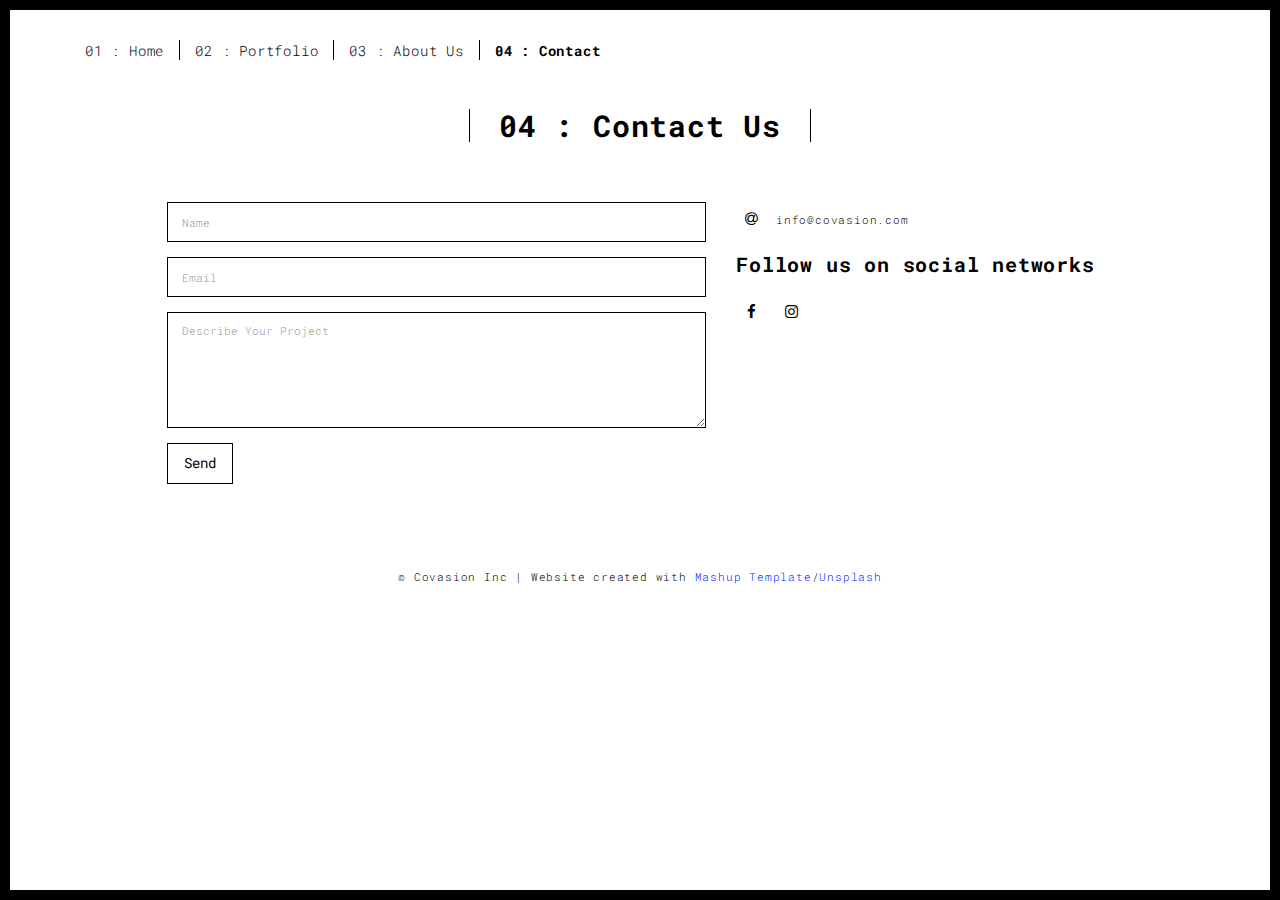
==== commit b112340f: "Web design updates" ====
--- a/contact.html
+++ b/contact.html
@@ -77,28 +77,18 @@
                       <ul class="list-unstyled">
                         <li>
                           <span class="fa-icon">
-                            <i class="fa fa-phone" aria-hidden="true"></i>
-                          </span>
-                          + 33 9 07 45 12 65
-                        </li>
-                        <li>
-                          <span class="fa-icon">
                             <i class="fa fa-at" aria-hidden="true"></i>
                           </span>
-                          e-mail@covasion.com
+                          info@covasion.com
                         </li>
                       </ul>
                       <h3>Follow us on social networks</h3>
-                      <a href="http://www.facebook.com" title="" class="fa-icon">
+                      <a href="http://www.facebook.com/CovasionInc" title="" class="fa-icon">
                         <i class="fa fa-facebook"></i>
                       </a>
-                      <a href="http://www.twitter.com" title="" class="fa-icon">
-                        <i class="fa fa-twitter"></i>
-                      </a>
-                      <a href="http://www.instagram.com" title="" class="fa-icon">
+                      <a href="http://www.instagram.com/covasioninc" title="" class="fa-icon">
                         <i class="fa fa-instagram" aria-hidden="true"></i>
                       </a>
-
                     </div>
                   </div>
                 </form>
--- a/clean.css
+++ b/clean.css
@@ -5860,7 +5860,7 @@
         background-color: transparent
     }
     .navbar-inverse .navbar-collapse {
-        background-color: #000
+        background-color: transparent
     }
     .navbar-default {
         background-color: transparent
